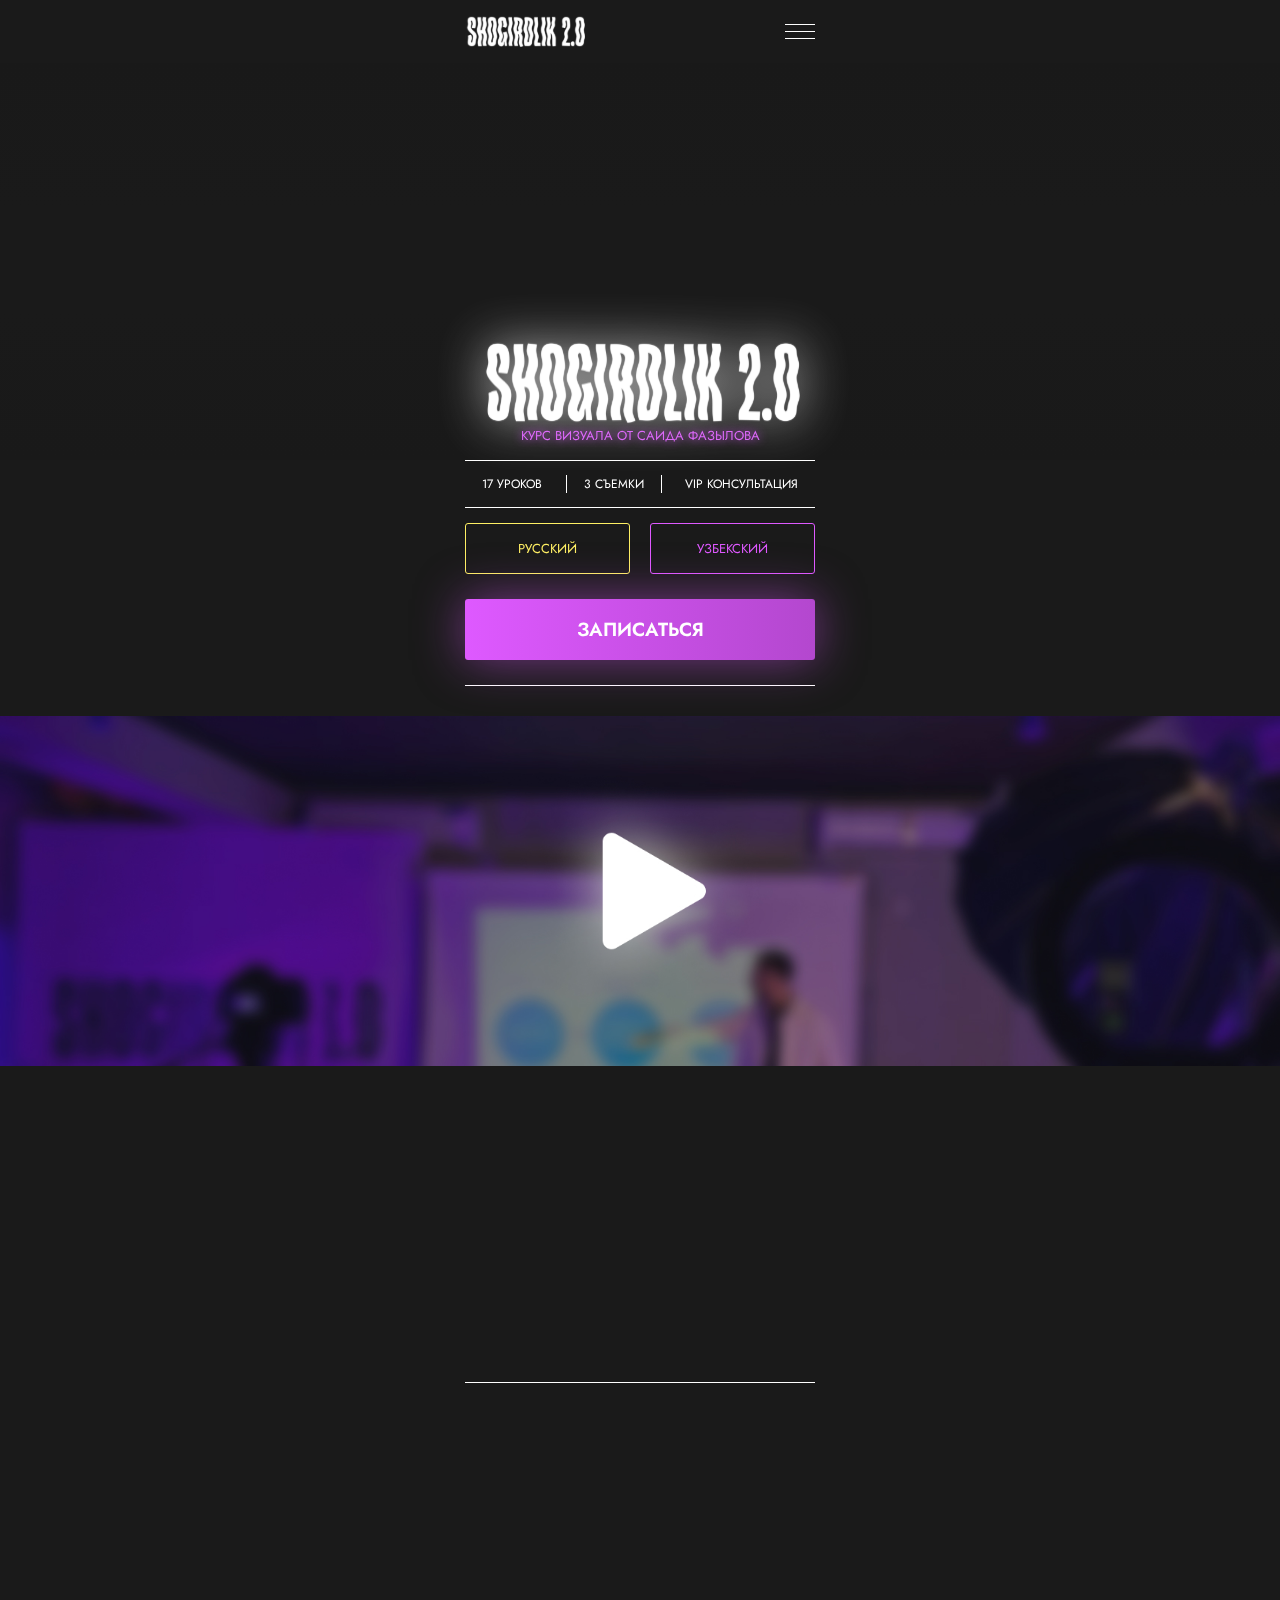
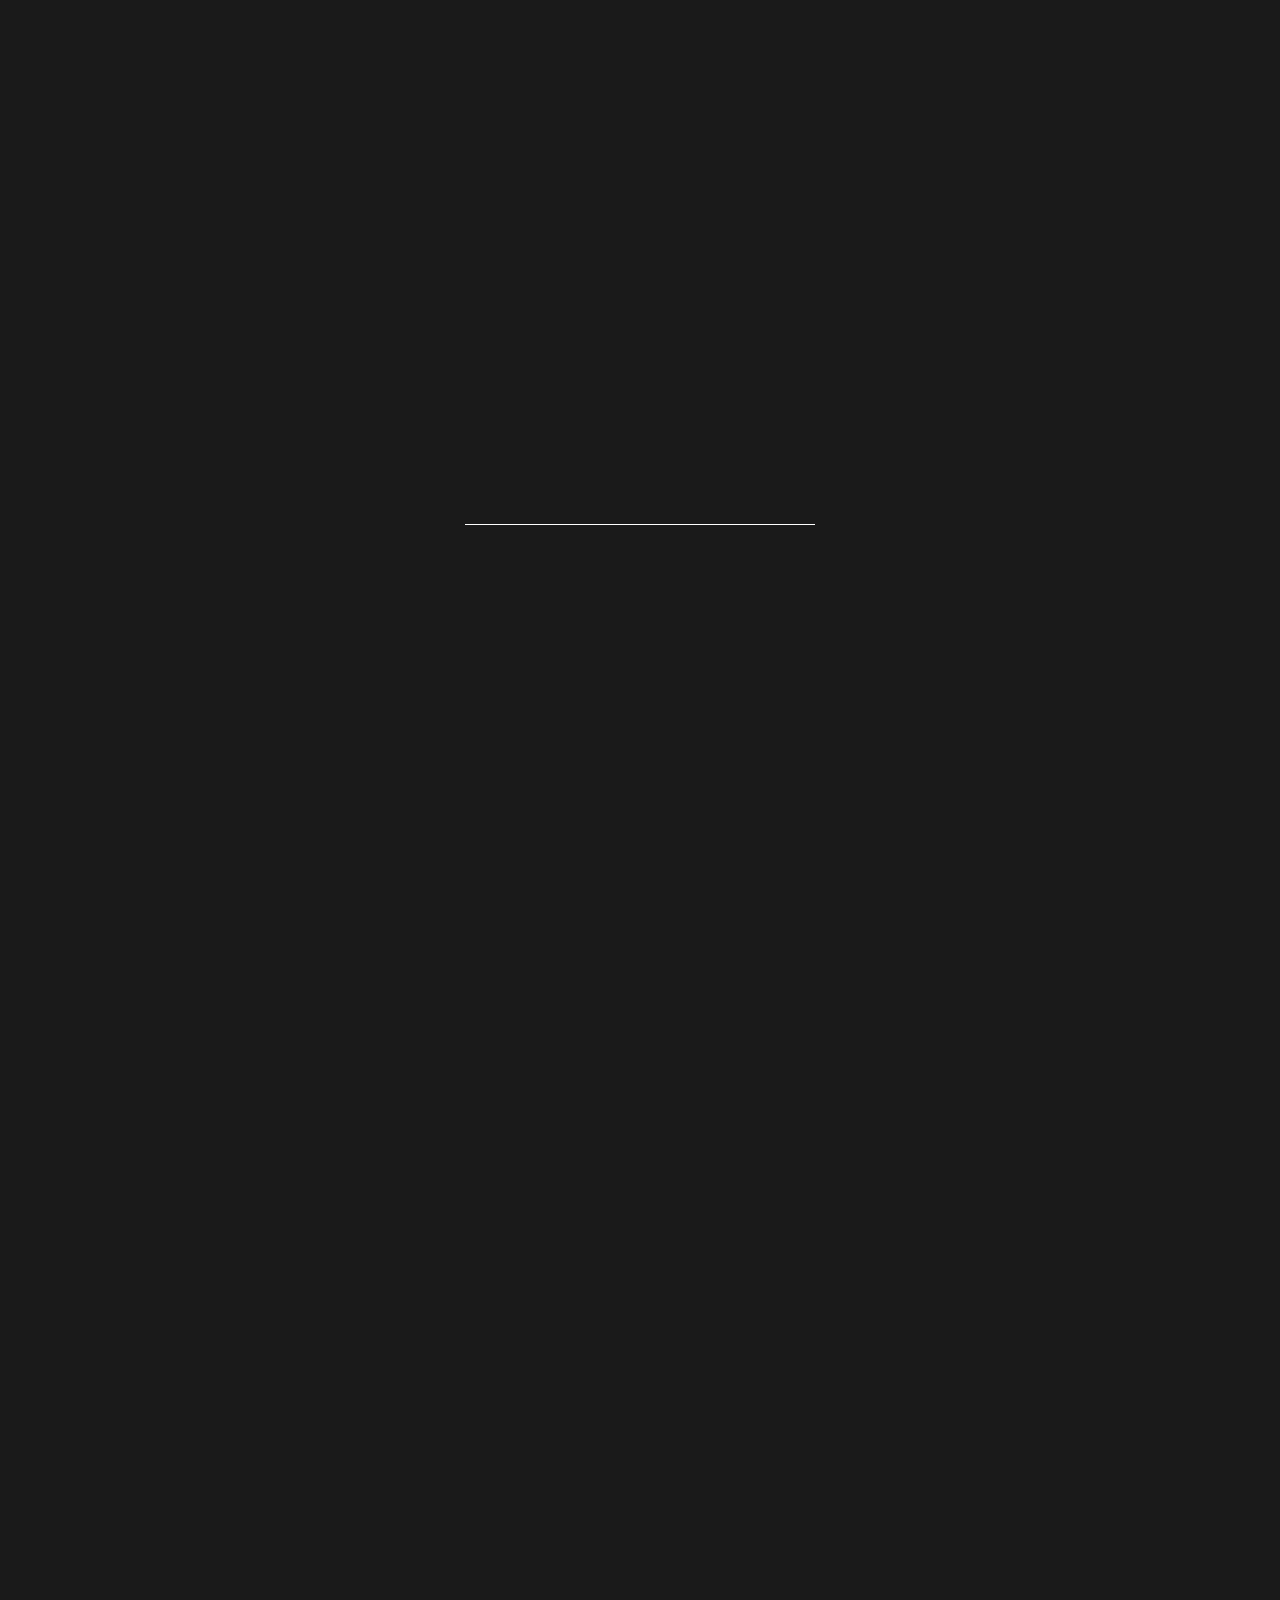
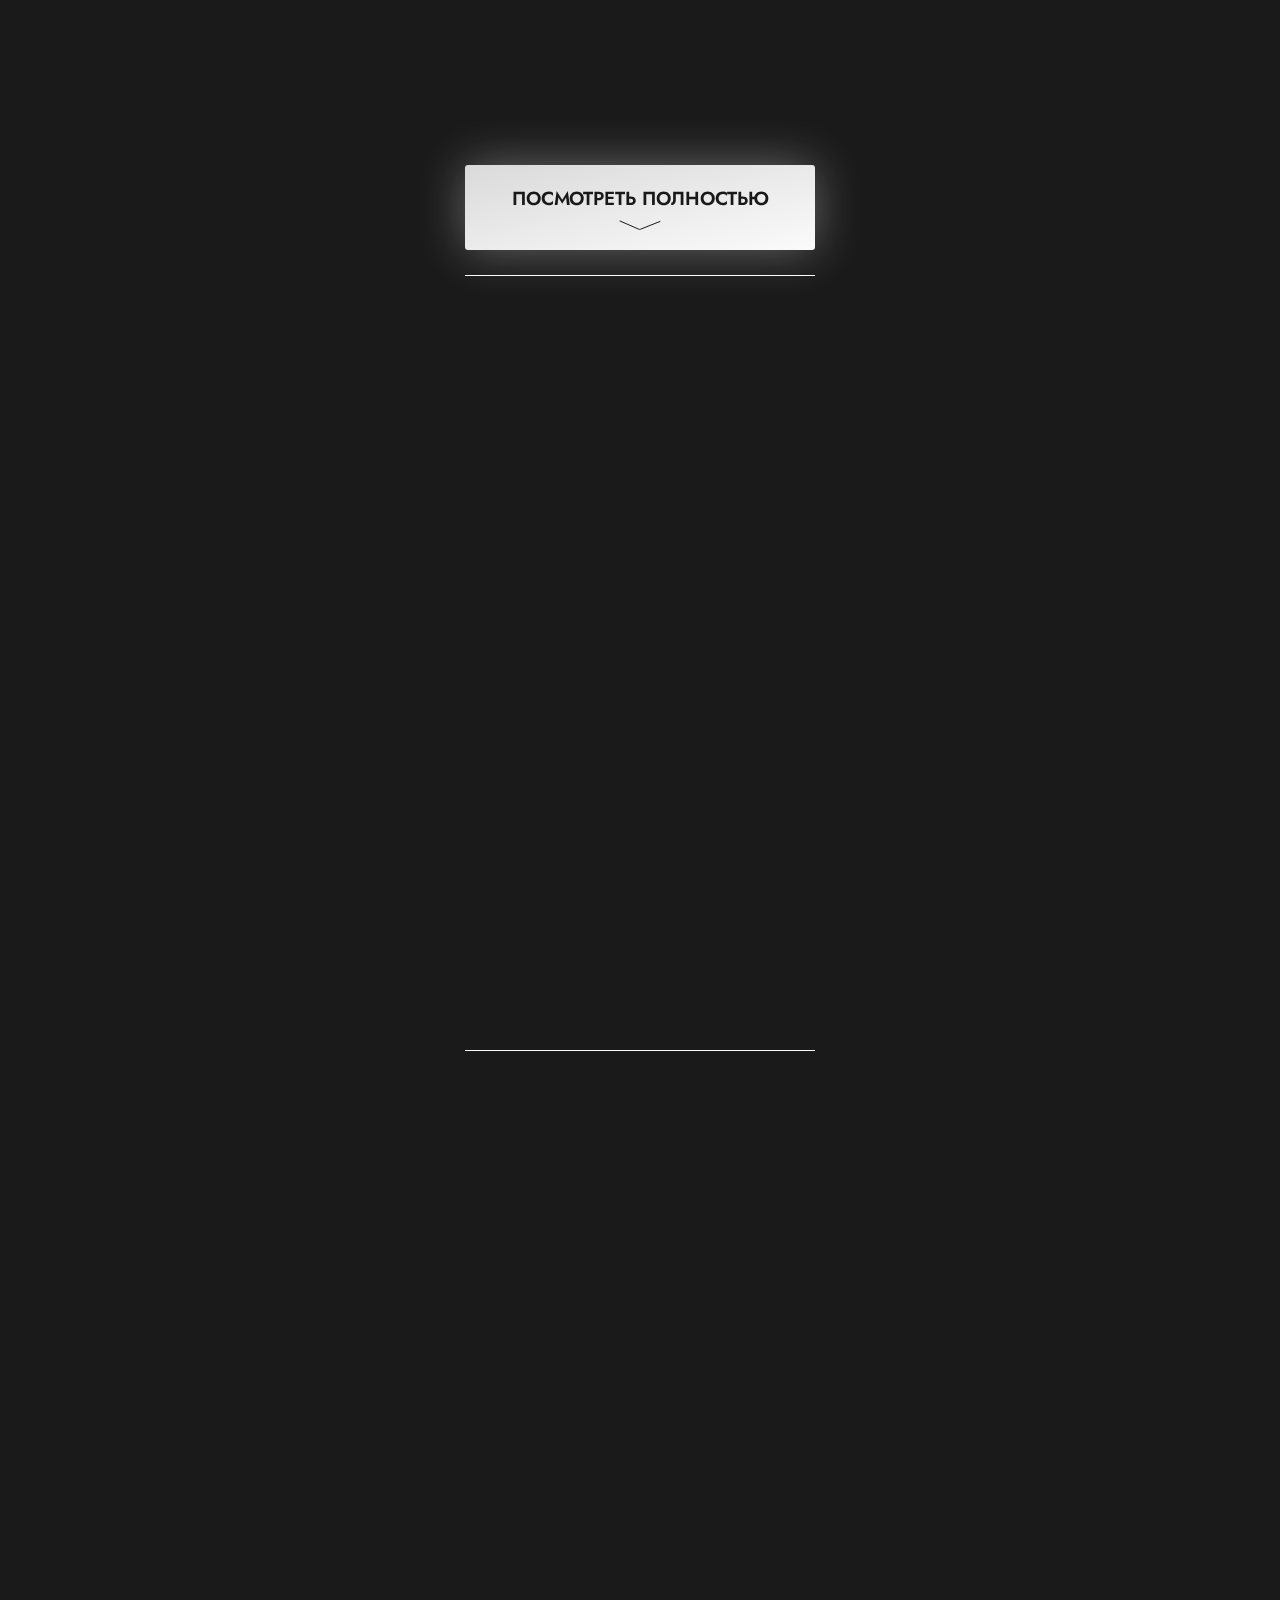
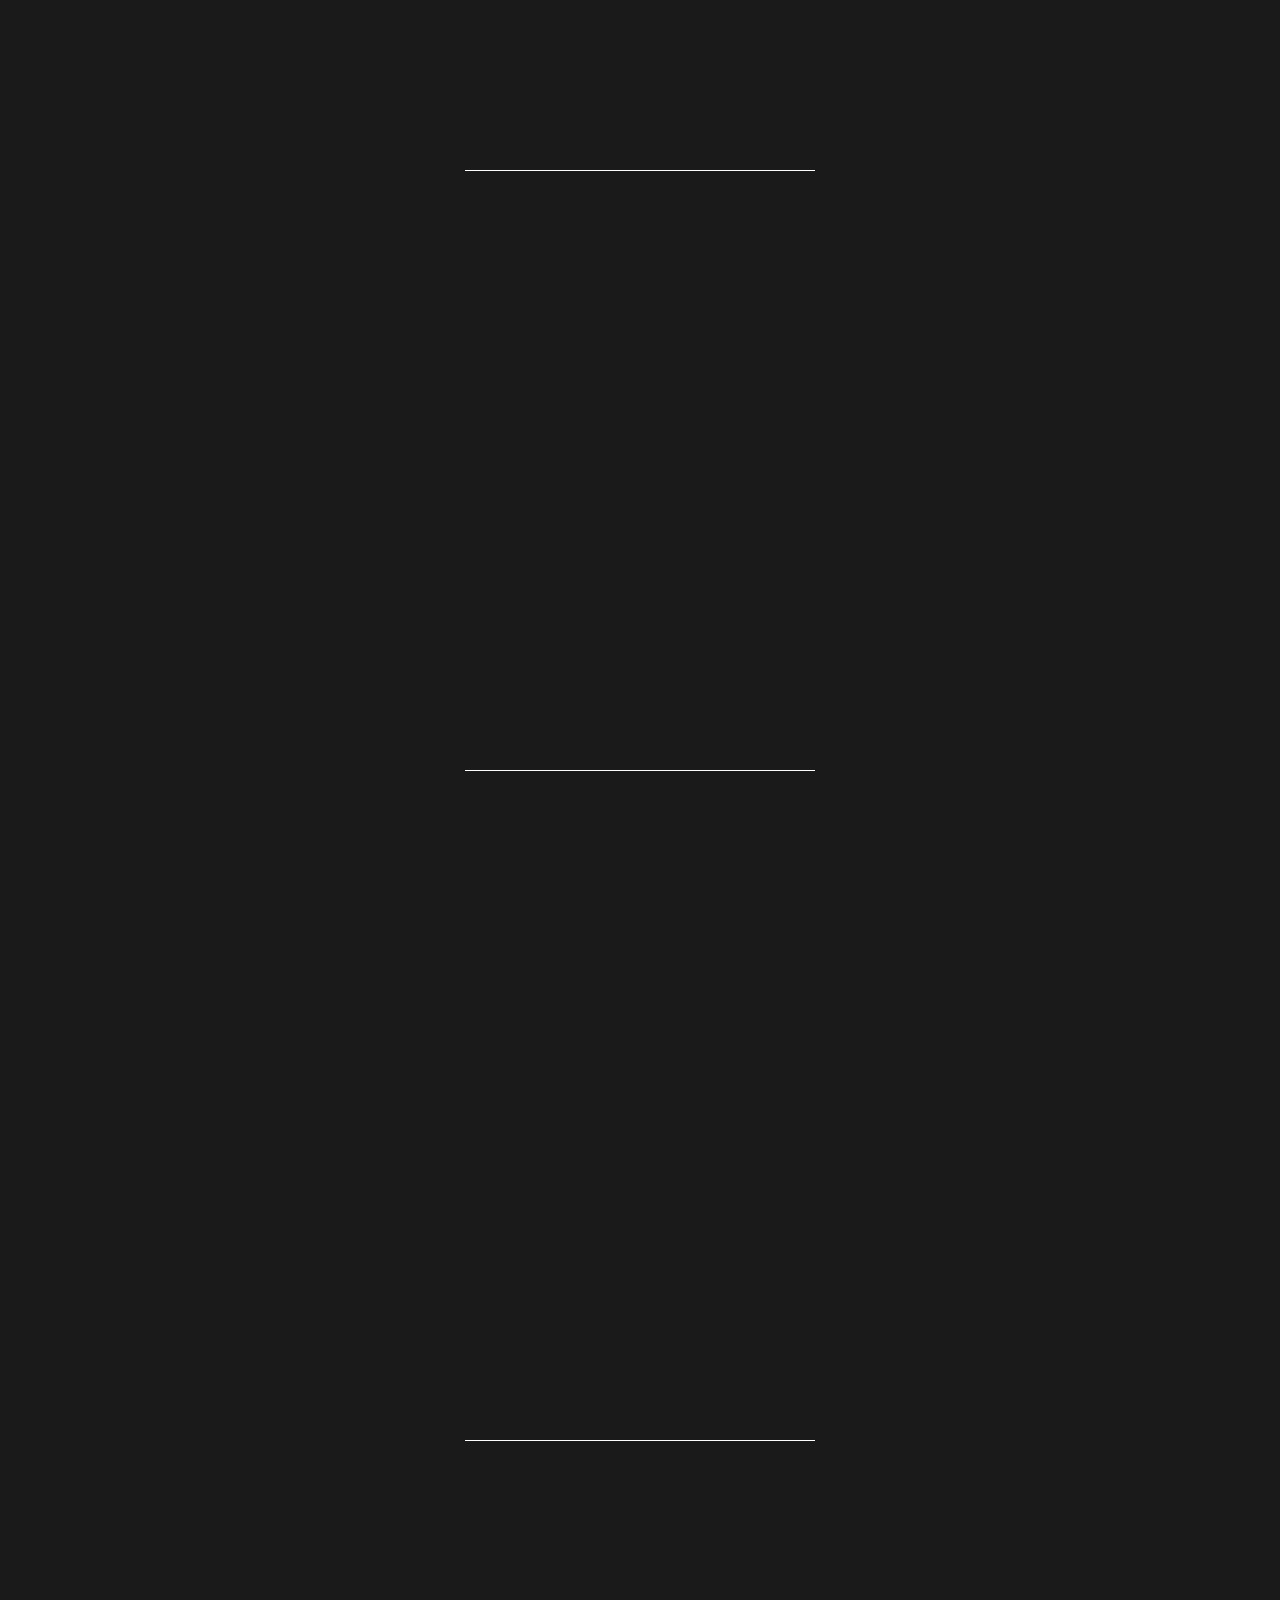
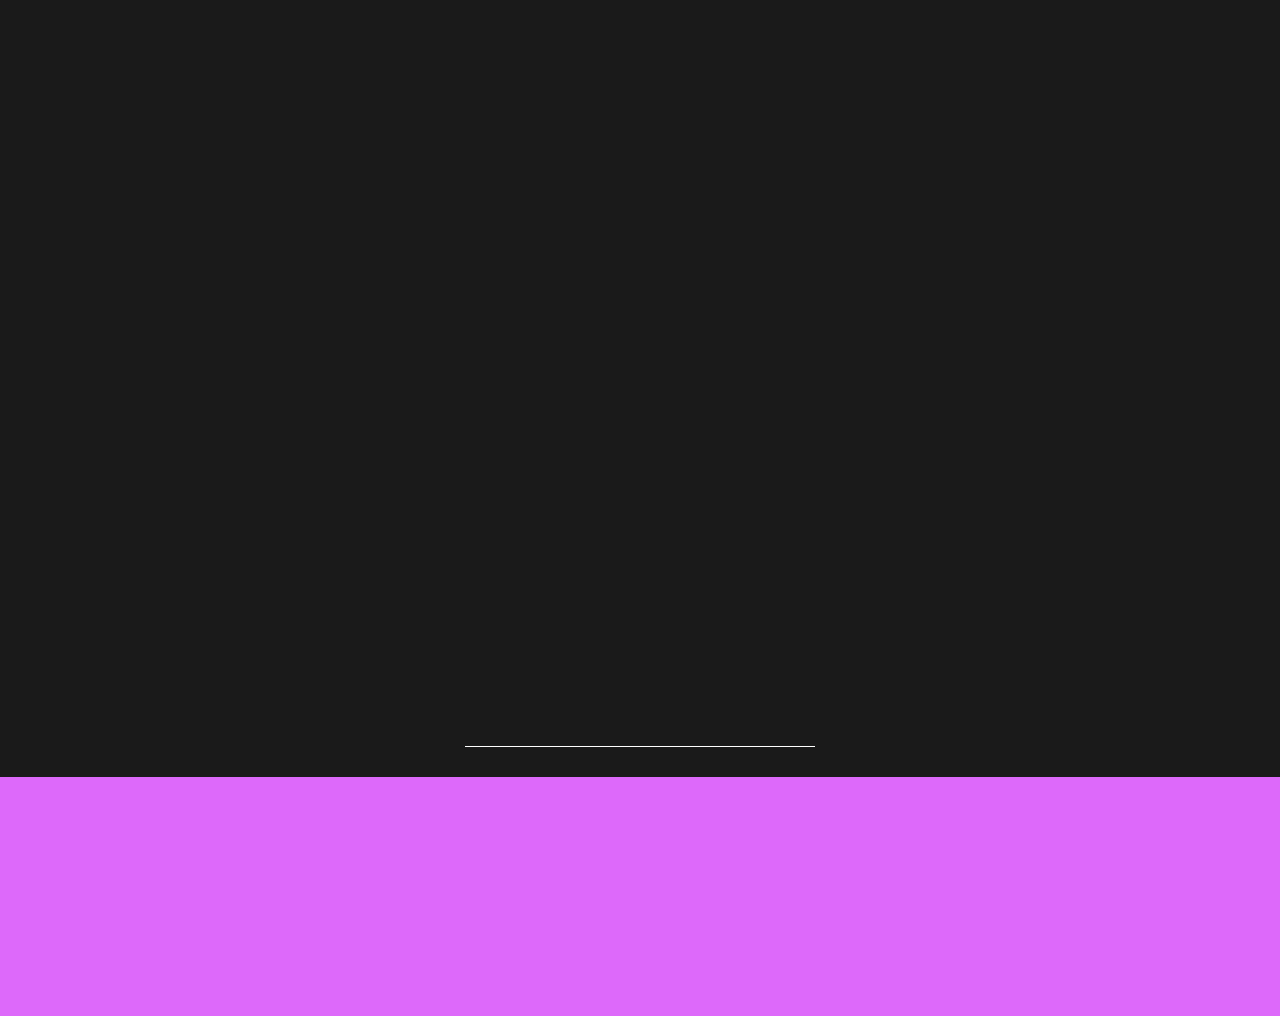
==== index.html @ 8e0c0c60 "save" ====
<!DOCTYPE html>
<html lang="ru">
<head>
    <meta charset="UTF-8">
    <meta http-equiv="X-UA-Compatible" content="IE=edge">
    <meta name="viewport" content="width=device-width, initial-scale=1.0">
    <meta property="og:title" content="SHOGIRDLIK 2.0 by SAID FAZILOV">
    <meta property="og:site_name" content="">
    <meta property="og:url" content="">
    <meta name="description"
        content="SHOGIRDLIK - курс продюсирования визуала от Саида Фазылова. С нами вы научитесь создавать контент от А до Я! На курсе Вы узнаете секреты таких сфер, как креативная дирекция, мобилография и менеджмент визуального контента.Сможете понять, как развиваться в фэшн индустрии в живом формате!">
    <link rel="canonical" href="" />
    <meta property="og:locale" content="ru_RU" />
    <meta property="og:type" content="website" />
    <meta property="article:modified_time" content="2022-01-14T16:33:21+00:00" />
    <meta property="og:description"
        content="SHOGIRDLIK - курс продюсирования визуала от Саида Фазылова. С нами вы научитесь создавать контент от А до Я! На курсе Вы узнаете секреты таких сфер, как креативная дирекция, мобилография и менеджмент визуального контента.Сможете понять, как развиваться в фэшн индустрии в живом формате!">
    <meta property="og:image" content="" />
    <meta name="keywords" content="IVCS, Casting, Design, PHOTO, SaidFazilov, Models, Shogirdlik, SHOGIRDLIK">
    <link rel="icon" type="image/x-icon" href="img/favicon.ico">
    <title>SHOGIRDLIK | Главная страница</title>
    <link rel="stylesheet" href="css/style.css">
    <link rel="stylesheet" href="css/swiper.css">
</head>
<body>
    <div class="wrapper">
        <nav class="navbar">
            <div class="container">
                <div class="navbar__nav">
                    <a href="#!" class="navbar__nav--logo">
                        <img src="img/header-logo.svg" alt="">
                    </a>
                    <div class="navbar__nav--burger">
                        <span></span>
                        <span></span>
                        <span></span>
                    </div>
                </div>
            </div>
        </nav>
        <header class="header">
            <div class="container">
                <div class="header__content">
                    <img src="img/header-logo.svg" alt="" class="header__content--logo scroll">
                    <p class="header__content--info scroll">курс визуала от саида фазылова</p>
                </div>
            </div>
        </header>
        <section class="total">
            <div class="container">
                <div class="total__content scroll">
                    <div class="total__content--item">
                        <p>17 уроков</p>
                    </div>
                    <div class="total__content--item">
                        <p>3 съемки</p>
                    </div>
                    <div class="total__content--item">
                        <p>vip консультация</p>
                    </div>
                </div>
            </div>
        </section>
        <section class="lang">
            <div class="container">
                <div class="lang__content">
                    <a href="./index.html" class="scroll lang__content--item active">РУССКИЙ</a>
                    <a href="./indexUz.html" class="scroll lang__content--item">УЗБЕКСКИЙ</a>
                </div>
            </div>
        </section>
        <section class="action">
            <div class="container">
                <div class="action__content">
                    <a target="_blank" href="https://t.me/saazschool" class="scroll action__content--item">ЗАПИСАТЬСЯ</a>
                </div>
            </div>
        </section>
        <section class="video" id="about">
            <div class="video__content--player scroll">
                <video src="img/video.MP4" class="video__content--item" width="100%"></video>
                <div class="video__content--player__preview"></div>
            </div>
            <div class="container">
                <div class="video__content">
                    <h2 class="scroll video__content--title">ПРО КУРС</h2>
                    <p class="video__content--info scroll">SHOGIRDLIK - курс продюсирования визуала от Саида Фазылова. С нами вы научитесь создавать контент от А до Я! На курсе Вы узнаете секреты таких сфер, как креативная дирекция, мобилография и менеджмент визуального контента.Сможете понять, как развиваться в фэшн индустрии в живом формате!</p>
                    <p class="video__content--info video__content--info--last">SHOGIRDLIK - курс продюсирования визуала от Саида Фазылова. С нами вы научитесь создавать контент от А до Я! На курсе Вы узнаете секреты таких сфер, как креативная дирекция, мобилография и менеджмент визуального контента.Сможете понять, как развиваться в фэшн индустрии в живом формате!</p>
                    <div class="video__content--btn scroll">
                        <img src="img/spoiler.svg" alt="">
                    </div>
                </div>
            </div>
        </section>
        <section class="coach" id="coach">
            <div class="container">
                <div class="coach__content">
                    <img src="img/coach-img.png" alt="" class="scroll coach__content--img">
                    <div class="coach__content--wrapper">
                        <p class="coach__content--subtitle scroll">КОУЧ КУРСА</p>
                        <h1 class="coach__content--title scroll">САИД ФАЗЫЛОВ</h1>
                        <p class="coach__content--info scroll">Коуч курса Саидазим Фазылов уже более 10 лет работает в сфере креатива. Снимает крупные рекламные кампании, оформляет витрины люксовых бутиков и продвигает именитых блогеров в Узбекистане. Именно он станет Вашим проводником в мир творчества!</p>
                    </div>
                </div>
            </div>
        </section>
        <section class="action">
            <div class="container">
                <div class="timer scroll">
                    <p class="timer__title">ДО ЗАКРЫТИЯ РЕГИСТРАЦИИ</p>
                    <div class="timer__items">
                      <div class="timer__item timer__days">00</div>
                      <div class="timer__item timer__hours">00</div>
                      <div class="timer__item timer__minutes">00</div>
                      <div class="timer__item timer__seconds">00</div>
                    </div>
                </div>
                <div class="action__content">
                    <a target="_blank" href="https://t.me/saazschool" class="action__content--item scroll">ЗАПИСАТЬСЯ</a>
                </div>
            </div>
        </section>
        <section class="program" id="program">
            <div class="grad scroll">
                <img src="img/program-bg.jpg" alt="" class="program__content--img">
            </div>
            <div class="container">
                <div class="program__content">
                    <h2 class="gallery__content--title scroll">ПРОГРАММА КУРСА</h2>
                    <p class="program__content--info scroll">Вы только посмотрите на эту программу! <br> Нигде в мире не будет такого количества полезной информации за цену базового пакета для старта карьеры в сфере креатива как на SHOGIRDLIK</p>
                    <span class="program__content--count scroll">17 УРОКОВ</span>
                    <div class="scroll program__content--item program__content--item--dark">
                        <img src="img/program-1.png" alt="">
                        <p>ЗНАКОМСТВО - КАК НАЙТИ СВОИ <br> СИЛЬНЫЕ И СЛАБЫЕ СТОРОНЫ</p>
                    </div>
                    <div class="program__content--item program__content--item--light scroll">
                        <img src="img/program-2.png" alt="">
                        <p>ВВЕДЕНИЕ В КРЕАТИВНУЮ <br> ДИРЕКЦИЮ И ПРОДАКШН ВИЗУАЛА</p>
                    </div>
                    <div class="program__content--item program__content--item--dark scroll">
                        <img src="img/program-3.png" alt="">
                        <p>РАЗВИВАЕМ ЛИЧНОЕ <br> НАПРАВЛЕНИЕ</p>
                    </div>
                    <div class="program__content--item program__content--item--light scroll">
                        <img src="img/program-4.png" alt="">
                        <p>МОДНАЯ ИНДУСТРИЯ И КАК <br> С НЕЙ РАБОТАТЬ</p>
                    </div>
                    <div class="program__content--item program__content--item--last program__content--item--dark scroll">
                        <img src="img/program-5.png" alt="">
                        <p>КАК ВЕСТИ СВОЙ ПРОЕКТ? <br> От идеи до воплощения</p>
                    </div>
                    <div class="program__content--spoiler">
                        <div class="program__content--item program__content--item--last program__content--item--light">
                            <img class="scale" src="img/program-6.png" alt="">
                            <p style="margin-top: 35px;">ИДЕИ И ИХ РЕАЛИЗАЦИЯ</p>
                        </div>
                        <div class="program__content--item program__content--item--last program__content--item--dark">
                            <img class="scale" src="img/program-7.png" alt="">
                            <p style="margin-top: 35px;">ПРОИЗВОДСТВО</p>
                        </div>
                        <div class="program__content--item program__content--item--last program__content--item--light">
                            <img class="scale" src="img/program-8.png" alt="">
                            <p style="margin-top: 35px;">КАК ДЕЛАТЬ ПРОДАЮЩИЕ <br> ФОТО И ВИДЕО?</p>
                        </div>
                        <div class="program__content--item program__content--item--last program__content--item--dark">
                            <img style="transform: scale(1.35) ;" src="img/program-9.png" alt="">
                            <p style="margin-top: 45px;">ОСНОВЫ ФОТО И ВИДЕО КОМПОЗИЦИИ <br> И СОВРЕМЕННЫХ ТЕХНИК СЪЁМОК</p>
                        </div>
                        <div class="program__content--item program__content--item--last program__content--item--dark">
                            <img class="scale" src="img/program-10.png" alt="">
                            <p style="margin-top: 35px;">ПРАКТИКА - СТУДИЙНАЯ СЪЁМКА <br>(Часть 1)</p>
                        </div>
                        <div class="program__content--item program__content--item--last program__content--item--dark">
                            <img class="scale" src="img/program-11.png" alt="">
                            <p style="margin-top: 25px;">РЕТУШЬ И РАБОТА С <br>ИЗОБРАЖЕНИЯМИ (Часть 1)</p>
                        </div>
                        <div class="program__content--item program__content--item--last program__content--item--dark">
                            <img style="transform: scale(1.35);" src="img/program-12.png" alt="">
                            <p style="margin-top: 35px;">ПРАКТИКА - СТУДИЙНАЯ СЪЁМКА <br>(Часть 2)</p>
                        </div>
                        <div class="program__content--item program__content--item--last program__content--item--dark">
                            <img class="scale" src="img/program-13.png" alt="">
                            <p style="margin-top: 45px;">РЕТУШЬ И РАБОТА С ИЗОБРАЖЕНИЯМИ <br>(Часть 2)    </p>
                        </div>
                        <div class="program__content--item program__content--item--last program__content--item--dark">
                            <img class="scale" src="img/program-14.png" alt="">
                            <p style="margin-top: 25px;">ПОСТ ПРОЦЕССИНГ И ДИЗАЙН</p>
                        </div>
                        <div class="program__content--item program__content--item--last program__content--item--last program__content--item--dark">
                            <img class="scale" src="img/program-15.png" alt="">
                            <p style="margin-top: 35px;">ИНТРО В МОБИЛОГРАФИЮ</p>
                        </div>
                        <div class="program__content--item program__content--item--last program__content--item--last program__content--item--dark">
                            <img style="margin-top: 15px;" src="img/program-16.png" alt="">
                            <p style="margin-top: 35px;">ПРАКТИКА - МОБИЛОГРАФИЯ</p>
                        </div>
                        <div class="program__content--item program__content--item--last program__content--item--last program__content--item--dark">
                            <img style="transform: scale(1.25);" src="img/program-17.png" alt="">
                            <p style="margin-top: 25px;">АРТ ДИРЕКЦИЯ</p>
                        </div>
                    </div>
                    <div class="video__content--btn program__content--btn">
                        <span>ПОСМОТРЕТЬ ПОЛНОСТЬЮ</span>
                        <img src="img/spoiler.svg" alt="">
                    </div>
                </div>
            </div>
        </section>
        <section class="program program-about">
            <div class="grad scroll">
                <img src="img/talk.png" alt="" class="program__content--img ">
            </div>
            <div class="container">
                <div class="program__content non-line">
                    <h2 class="gallery__content--title scroll molniya">ЖИВОЕ ОБЩЕНИЕ</h2>
                    <p class="program__content--info program__content--info--left scroll">В век цифровых технологий мы запускаем курс SHOGIRDLIK 1.0 в оффлайн формате! Мы уверены, именно живое общение пойдет на пользу нашим ученикам, ведь мы гарантируем фундаментальный подход к обучению, много практических занятий в студии, а также полное погружение в процесс обучения. Фишка оффлайн курса заключается в прямой коммуникации и обратной связи. Креативный подход вдохновит вас двигаться вперед!</p>
                </div>
            </div>
        </section>
        <section class="action">
            <div class="container">
                <div class="action__content">
                    <a href="#!" class="action__content--item scroll">ЗАДАТЬ ВОПРОС</a>
                </div>
            </div>
        </section>
        <section class="program">
            <div class="grad scroll">
                <img src="img/vip.png" alt="" class="program__content--img ">
            </div>
            <div class="container">
                <div class="program__content non-line">
                    <h2 class="gallery__content--title scroll molniya">Студийная Практика</h2>
                    <p class="program__content--info program__content--info--left scroll">Еще одной уникальной частью курса Shogirdlik 2.0 является то, что студенты, наряду с теоретическими знаниями, также получают практические навыки, находясь в живой атмосфере. Два занятия студенты проведут в студии, и во время одного из уроков они погрузятся в увлекательный и весьма прибыльный мир Мобилографии. </p>
                </div>
            </div>
        </section>
        <section class="action">
            <div class="container">
                <div class="action__content">
                    <a target="_blank" href="https://t.me/saazschool" class="action__content--item scroll">ЗАДАТЬ ВОПРОС</a>
                </div>
            </div>
        </section>
        <section class="program">
            <div class="grad scroll">
                <img src="img/practice.png" alt="" class="program__content--img ">
            </div>
            <div class="container">
                <div class="program__content non-line">
                    <h2 class="gallery__content--title scroll molniya">VIP Консультации</h2>
                    <p class="program__content--info program__content--info--left scroll">Студенты, купившие VIP Пакет, получат возможность провести две индивидуальные консультации и еще один практический урок с коучем курса.</p>
                </div>
            </div>
        </section>
        <section class="action">
            <div class="container">
                <div class="action__content">
                    <a target="_blank" href="https://t.me/saazschool" class="action__content--item scroll">ЗАДАТЬ ВОПРОС</a>
                </div>
            </div>
        </section>
        <setion class="for" id="for">
            <div class="container">
                <div class="for__content">
                    <h2 class="gallery__content--title scroll">Для кого этот курс?</h2>
                    <div class="for__content--wrapper">
                        <div class="for__content--wrapper--item for__content--wrapper--item--right scroll">
                            <img src="img/for-1.png" alt="">
                            <span>фотографы и видеографы</span>
                        </div>
                        <div class="for__content--wrapper--item for__content--wrapper--item--left scroll">
                            <span>блогеры и инфлюенсеры</span>
                            <img src="img/blog.png" alt="">
                        </div>
                        <div class="for__content--wrapper--item for__content--wrapper--item--right scroll">
                            <img src="img/own.png" alt="">
                            <span>творческие личности</span>
                        </div>
                        <div class="for__content--wrapper--item for__content--wrapper--item--left scroll">
                            <span>владельцы бизнеса</span>
                            <img src="img/bisness.png" alt="">
                        </div>
                        <div class="for__content--wrapper--item for__content--wrapper--item--right scroll">
                            <img src="img/smm.png" alt="">
                            <span>СММ специалисты</span>
                        </div>
                        <div class="for__content--wrapper--item for__content--wrapper--item--left scroll">
                            <span>контентмейкеры</span>
                            <img src="img/content.png" alt="">
                        </div>
                        <div class="for__content--wrapper--item for__content--wrapper--item--right scroll">
                            <img src="img/model.png" alt="">
                            <span>модели</span>
                        </div>
                    </div>
                </div>
            </div>
        </setion>
        <section class="gallery" id="gallery">
            <div class="container">
                <div class="gallery__content">
                    <h2 class="gallery__content--title scroll">КАК ПРОШЕЛ КУРС <br> SHOGIRDLIK</h2>
                    <div class="swiper mySwiper slider scroll">
                        <div class="swiper-wrapper slider__wrapper">
                            <div class="swiper-slide slider__wrapper--slide">
                                <img src="img/slider-1.jpg" alt="">
                            </div>
                            <div class="swiper-slide slider__wrapper--slide">
                                <img src="img/slider-2.jpg" alt="">
                            </div>
                            <div class="swiper-slide slider__wrapper--slide">
                                <img src="img/slider-3.jpg" alt="">
                            </div>
                            <div class="swiper-slide slider__wrapper--slide">
                                <img src="img/slider-4.jpg" alt="">
                            </div>
                            <div class="swiper-slide slider__wrapper--slide">
                                <img src="img/slider-5.jpg" alt="">
                            </div>
                            <div class="swiper-slide slider__wrapper--slide">
                                <img src="img/slider-6.jpg" alt="">
                            </div>
                            <div class="swiper-slide slider__wrapper--slide">
                                <img src="img/slider-7.jpg" alt="">
                            </div>
                            <div class="swiper-slide slider__wrapper--slide">
                                <img src="img/slider-8.jpg" alt="">
                            </div>
                            <div class="swiper-slide slider__wrapper--slide">
                                <img src="img/slider-9.jpg" alt="">
                            </div>
                            <div class="swiper-slide slider__wrapper--slide">
                                <img src="img/slider-10.jpg" alt="">
                            </div>
                        </div>
                        <div class="swiper-button-prev slider__btn--prev slider__btn">
                            <img src="img/arrow-prev.svg" alt="">
                        </div>
                        <div class="swiper-button-next slider__btn--next slider__btn">
                            <img src="img/arrow-next.svg" alt="">
                        </div>
                        <div class="swiper-pagination slider__pagination"></div>
                    </div>
                </div>
            </div>
        </section>
        <section class="action">
            <div class="container">
                <div class="timer scroll">
                    <p class="timer__title">ДО ЗАКРЫТИЯ РЕГИСТРАЦИИ</p>
                    <div class="timer__items">
                      <div class="timer__item timer__day">00</div>
                      <div class="timer__item timer__hour">00</div>
                      <div class="timer__item timer__minute">00</div>
                      <div class="timer__item timer__second">00</div>
                    </div>
                </div>
                <div class="action__content">
                    <a target="_blank" href="https://t.me/saazschool" class="action__content--item scroll">ЗАПИСАТЬСЯ</a>
                </div>
            </div>
        </section>
        <footer class="footer" id="footer">
            <div class="container">
                <div class="footer__content scroll">
                    <img src="img/footer-logo.svg" alt="" class="footer__content--logo">
                    <p class="footer__content--info">Узнайте подробнее о курсе в наших соцсетях</p>
                    <div class="footer__content--social">
                        <a target="_blank" href="https://youtube.com/c/SaidFazilov" class="footer__content--social--item">
                            <img src="img/footer-icon-1.svg" alt="">
                        </a>
                        <a target="_blank" href="https://t.me/+XrbakLZ4DmcwMDNi" class="footer__content--social--item">
                            <img src="img/telegram.png" alt="">
                        </a>
                        <a target="_blank" href="https://instagram.com/shogirdlik?igshid=YmMyMTA2M2Y=" class="footer__content--social--item">
                            <img src="img/instagram.png" alt="">
                        </a>
                    </div>
                    <a target="_blank" href="https://www.instagram.com/ivcs_web/" class="footer__content--watermark">IVCS x SHOGIRDLIK</a>
                </div>
            </div>
        </footer>
    </div>
    <div class="modal">
        <a href="#about" class="modal__link">Про курс</a>
        <a href="#coach" class="modal__link">Коуч курса</a>
        <a href="#program" class="modal__link">Программа курса</a>
        <a href="#for" class="modal__link">Для кого этот курс</a>
        <a href="#gallery" class="modal__link">Как прошел курс</a>
        <a href="#footer" class="modal__link">Контакты</a>
    </div>
    <script src="js/scroll.js"></script>
    <script src="js/swiper.js"></script>
    <script src="js/app.js"></script>
</body>
</html>
---- css/style.css ----
.header::after,.video__content--btn.active img{-webkit-transform:rotate(180deg);-ms-transform:rotate(180deg)}.header::after,.header::before{content:'';position:absolute;height:150px;left:0}.header__content,.navbar__nav--burger,.video__content{-webkit-box-orient:vertical;-webkit-box-direction:normal}.navbar,.wrapper{background:#1a1a1a;width:100%}.modal,.wrapper{min-height:100vh}@font-face{font-family:Jost;src:url('../fonts/Jost-Light.ttf');font-weight:300}@font-face{font-family:Jost;src:url('../fonts/Jost-Regular.ttf');font-weight:400}@font-face{font-family:Zen;src:url('../fonts/ZenKakuGothicNew-Regular.ttf');font-weight:400}@font-face{font-family:Jost;src:url('../fonts/Jost-Medium.ttf');font-weight:500}@font-face{font-family:Jost;src:url('../fonts/Jost-SemiBold.ttf');font-weight:600}@font-face{font-family:Jost;src:url('../fonts/Jost-Bold.ttf');font-weight:700}@font-face{font-family:Jost;src:url('../fonts/Jost-Black.ttf');font-weight:900}*{margin:0;padding:0;-webkit-box-sizing:border-box;box-sizing:border-box;text-decoration:none;list-style:none;font-family:Jost;font-weight:400}html{scroll-behavior:smooth}.container{width:100%;max-width:380px;margin:0 auto;padding:0 15px}.navbar{padding:15px 0;position:fixed;left:0;top:0;z-index:100}.lang__content,.navbar__nav{width:100%;display:-webkit-box;display:-ms-flexbox;display:flex;-webkit-box-pack:justify;-ms-flex-pack:justify;justify-content:space-between;-webkit-box-align:center;-ms-flex-align:center;align-items:center}.navbar__nav--burger,.navbar__nav--logo{display:-webkit-box;display:-ms-flexbox}.navbar__nav--logo{display:flex;width:120px}.navbar__nav--logo img{width:100%;height:100%;-o-object-fit:contain;object-fit:contain}.navbar__nav--burger{width:30px;height:15.5px;display:flex;-ms-flex-direction:column;flex-direction:column;-webkit-box-pack:justify;-ms-flex-pack:justify;justify-content:space-between;cursor:pointer}.header::after,.header__content,.navbar__nav--burger span,.total__content{display:-webkit-box;display:-ms-flexbox}.header__content,.navbar__nav--burger span,.total__content,.video__content,.video__content--player{display:-webkit-box;display:-ms-flexbox;width:100%}.navbar__nav--burger.active span:last-of-type{width:10px;margin-left:10px;margin-right:10px}.navbar__nav--burger.active span:nth-of-type(2){width:20px;margin-left:5px;margin-right:5px}.navbar__nav--burger span{background:#fff;height:1px;display:flex;-webkit-transition:.2s;-o-transition:.2s;transition:.2s}.header{width:100%;margin-top:60px;background:url('../img/header-img.jpg') center center/cover no-repeat;position:relative}.header::after{top:0;width:100%;background:-webkit-gradient(linear,left top,left bottom,from(rgba(25,25,25,0)),to(#191919));background:-o-linear-gradient(top,rgba(25,25,25,0) 0,#191919 100%);background:linear-gradient(180deg,rgba(25,25,25,0) 0,#191919 100%);display:flex;transform:rotate(180deg)}.grad::after,.header::before{background:-webkit-gradient(linear,left top,left bottom,from(rgba(25,25,25,0)),to(#191919));background:-o-linear-gradient(top,rgba(25,25,25,0) 0,#191919 100%)}.header::before{bottom:0;width:100%;background:linear-gradient(180deg,rgba(25,25,25,0) 0,#191919 100%)}.header__content{height:400px;display:flex;-ms-flex-direction:column;flex-direction:column;-webkit-box-align:center;-ms-flex-align:center;align-items:center;-webkit-box-pack:end;-ms-flex-pack:end;justify-content:flex-end;position:relative;padding-bottom:15px}.header__content--logo{width:100%;max-width:320px;-o-object-fit:contain;object-fit:contain;-webkit-filter:drop-shadow(0px 0px 25px rgba(255,255,255,0.75));filter:drop-shadow(0px 0px 25px rgba(255, 255, 255, .75))}.header__content--info{text-align:center;color:#dd69fa;font-size:13px;text-transform:uppercase;text-shadow:0 0 10px #d555f5}.coach,.lang,.total{width:100%;margin-top:15px}.total{margin-top:unset}.total__content{display:flex;-webkit-box-pack:justify;-ms-flex-pack:justify;justify-content:space-between;border-top:1px solid #fff;border-bottom:1px solid #fff}.footer__content--social,.lang__content--item,.slider__btn,.total__content--item{display:-webkit-box;display:-ms-flexbox;-webkit-box-pack:center}.total__content--item{margin:14px 0;padding:0 17px;display:-webkit-box;display:-ms-flexbox;display:flex;-ms-flex-pack:center;-webkit-box-pack:center;justify-content:center;-webkit-box-align:center;-ms-flex-align:center;align-items:center}.total__content--item:nth-child(2){border-left:1px solid #fff;border-right:1px solid #fff}.total__content--item p{font-size:12px;text-transform:uppercase;color:#fff}.lang__content--item{width:100%;max-width:165px;display:-webkit-box;display:-ms-flexbox;display:flex;-ms-flex-pack:center;-webkit-box-pack:center;justify-content:center;-webkit-box-align:center;-ms-flex-align:center;align-items:center;border-radius:3px;border:1px solid #de59ff;padding:15px;color:#de59ff;font-size:13px;text-transform:uppercase}.action__content,.action__content--item{display:-webkit-box;display:-ms-flexbox;width:100%}.action__content,.program__content,.video__content{border-bottom:1px solid #fff}.lang__content--item.active{border:1px solid #feef63;color:#feef63}.action{width:100%;margin-top:25px;margin-bottom:30px}.action__content{display:flex;padding-bottom:25px}.action__content--item{display:flex;-webkit-box-pack:center;-ms-flex-pack:center;justify-content:center;-webkit-box-align:center;-ms-flex-align:center;align-items:center;text-align:center;font-weight:600;font-size:19px;color:#fff;padding:17px 0;border-radius:3px;background:-o-linear-gradient(359.33deg,#de59ff .58%,#b347ce 101.27%);background:linear-gradient(90.67deg,#de59ff .58%,#b347ce 101.27%);-webkit-box-shadow:0 0 48px rgba(213,85,245,.5);box-shadow:0 0 48px rgba(213,85,245,.5);-webkit-transition:.3s;-o-transition:.3s;transition:.3s}.video__content,.video__content--player{display:-webkit-box;display:-ms-flexbox}.coach__content,.footer__content,.video__content{-ms-flex-direction:column;-webkit-box-orient:vertical;-webkit-box-direction:normal}.action__content--item:hover{background:#feef63;-webkit-box-shadow:0 0 48px #feef63;box-shadow:0 0 48px #feef63;color:#000}.for,.gallery,.program,.video{width:100%}.video__content{display:flex;flex-direction:column;-webkit-box-align:center;-ms-flex-align:center;align-items:center;padding-bottom:25px}.video__content--player{display:flex;position:relative}.coach__content,.footer__content,.video__content--btn,.video__content--btn img{display:-webkit-box;display:-ms-flexbox}.video__content--item{height:350px}.video__content--player__preview{position:absolute;left:0;top:0;width:100%;height:350px;z-index:5;background:url('../img/video-preview.jpg') center center/cover no-repeat;cursor:pointer}@media (max-width:640px){.video__content--item,.video__content--player__preview{height:250px}}.video__content--title{font-weight:600;font-size:30px;color:#dd69fa;margin-top:25px;margin-bottom:5px;text-align:center}.video__content--info{font-size:15px;color:#fff;line-height:23px;font-weight:300}.video__content--info--last{height:0;overflow:hidden;margin-top:15px;-webkit-transition:.2s;-o-transition:.2s;transition:.2s}.video__content--info--last.active{height:138px}.grad::after,.grad::before{height:80px;z-index:10;left:0;width:100%;content:'';position:absolute}.video__content--btn{width:100%;display:flex;-webkit-box-pack:center;-ms-flex-pack:center;justify-content:center;-webkit-box-align:center;-ms-flex-align:center;align-items:center;background:-o-linear-gradient(102.12deg,#fff -13.8%,#d7d7d7 109.17%);background:linear-gradient(347.88deg,#fff -13.8%,#d7d7d7 109.17%);-webkit-box-shadow:0 0 48px rgba(219,219,219,.4);box-shadow:0 0 48px rgba(219,219,219,.4);border-radius:3px;cursor:pointer;padding:20px;margin-top:15px}.video__content--btn img{display:flex}.video__content--btn.active img{transform:rotate(180deg)}.coach__content,.footer__content{width:100%;display:flex;flex-direction:column;-webkit-box-align:center;-ms-flex-align:center;align-items:center}.coach__content--wrapper,.program__content{display:-webkit-box;display:-ms-flexbox;-webkit-box-orient:vertical;-webkit-box-direction:normal;width:100%}.coach__content--img{width:100%;-o-object-fit:contain;object-fit:contain}.coach__content--wrapper{display:-webkit-box;display:-ms-flexbox;display:flex;-ms-flex-direction:column;-webkit-box-orient:vertical;-webkit-box-direction:normal;flex-direction:column;margin-top:-100px}.grad,.program__content{display:-webkit-box;display:-ms-flexbox;-webkit-box-orient:vertical;-webkit-box-direction:normal;position:relative}.coach__content--subtitle{font-weight:600;font-size:25px;color:#fff;text-align:center}.coach__content--title{font-weight:600;font-size:30px;color:#dd69fa;text-align:center;line-height:30px}.coach__content--info{font-family:Zen;color:#fff;line-height:25px;font-size:15px;margin-top:10px}.program-about{padding-top:25px}.program-about .program__content{border:unset;padding-bottom:unset}.program__content{display:flex;-ms-flex-direction:column;flex-direction:column;-webkit-box-align:center;-ms-flex-align:center;align-items:center;padding-bottom:25px;z-index:15}.non-line{border:unset!important;padding-bottom:unset}.program__content--img{width:100%;height:300px;-o-object-fit:cover;object-fit:cover;margin-bottom:-20px;margin-top:2px}.grad{width:100%;display:flex;-ms-flex-direction:column;flex-direction:column}.grad::after,.program__content--count,.program__content--item{display:-webkit-box;display:-ms-flexbox}.grad::after{top:0;background:linear-gradient(180deg,rgba(25,25,25,0) 0,#191919 100%);display:flex;-webkit-transform:rotate(180deg);-ms-transform:rotate(180deg);transform:rotate(180deg)}.grad::before{bottom:0;background:-webkit-gradient(linear,left top,left bottom,from(rgba(25,25,25,0)),to(#191919));background:-o-linear-gradient(top,rgba(25,25,25,0) 0,#191919 100%);background:linear-gradient(180deg,rgba(25,25,25,0) 0,#191919 100%);margin-bottom:-25px}.program__content--info{font-size:15px;color:#fff;text-align:center}.program__content--info--left{text-align:unset;font-family:Zen;line-height:30px}.program__content--count{display:flex;-webkit-box-pack:center;-ms-flex-pack:center;justify-content:center;-webkit-box-align:center;-ms-flex-align:center;align-items:center;padding:5px 55px;border-top:1px solid #fff;border-bottom:1px solid #fff;text-transform:uppercase;font-size:15px;color:#dd69fa;margin:25px 0}.program__content--item{width:100%;display:flex;-webkit-box-pack:center;-ms-flex-pack:center;justify-content:center;-webkit-box-align:center;-ms-flex-align:center;align-items:center;padding-top:50px;padding-bottom:10px;height:120px;margin-bottom:15px;position:relative}.for__content,.for__content--wrapper,.molniya::before,.program__content--item img,.program__content--spoiler{display:-webkit-box;display:-ms-flexbox}.program__content--btn,.program__content--spoiler{-ms-flex-direction:column;-webkit-box-orient:vertical;-webkit-box-direction:normal;-ms-flex-direction:column;-webkit-box-orient:vertical;-webkit-box-direction:normal}.program__content--item img{position:absolute;left:0;top:0;width:100%;height:120px;-o-object-fit:contain;object-fit:contain;display:flex;-webkit-transform:scale(1.06);-ms-transform:scale(1.06);transform:scale(1.06)}.scale{-webkit-transform:scale(1.3)!important;-ms-transform:scale(1.3)!important;transform:scale(1.3)!important}.program__content--btn{margin-top:25px;flex-direction:column;row-gap:8px}.program__content--spoiler{overflow:hidden;-webkit-transition:.5s;-o-transition:.5s;transition:.5s;height:0;width:100%;display:flex;flex-direction:column;padding-top:15px;row-gap:15px}.program__content--spoiler.active{height:1650px}.program__content--btn span{color:#191919;font-weight:600;font-size:19px}.program__content--item--last{margin-bottom:unset}.program__content--item--last img{width:320px;left:15px}.program__content--item p{font-weight:500;font-size:15px;text-align:center}.program__content--item--dark p{color:#dd69fa}.program__content--item--light p{color:#feef63}.molniya{position:relative}.molniya::before{content:'';position:absolute;right:-15px;bottom:-5px;width:150px;height:10px;background:url('../img/molniya.svg') center center/contain no-repeat;display:flex}.for__content,.for__content--wrapper{width:100%;display:flex;-webkit-box-orient:vertical;-webkit-box-direction:normal;-ms-flex-direction:column;flex-direction:column}.for__content--wrapper--item,.for__content--wrapper--item span,.slider__wrapper--slide{display:-webkit-box;display:-ms-flexbox;width:100%}.for__content--wrapper--item{display:-webkit-box;display:-ms-flexbox;display:flex;-webkit-box-pack:justify;-ms-flex-pack:justify;justify-content:space-between;margin-bottom:25px;-webkit-box-align:center;-ms-flex-align:center;align-items:center}.for__content--wrapper--item span{display:-webkit-box;display:-ms-flexbox;display:flex;-webkit-box-pack:center;-ms-flex-pack:center;justify-content:center;-webkit-box-align:center;-ms-flex-align:center;align-items:center;text-align:center;padding:14px 17px;border-radius:3px;text-transform:uppercase;background:0 0;max-width:260px}.for__content--wrapper--item--right span{-webkit-box-shadow:0 0 20px rgba(213,85,245,.3);box-shadow:0 0 20px rgba(213,85,245,.3);border:1px solid #de59ff;color:#dd69fa}.for__content--wrapper--item--left span{-webkit-box-shadow:0 0 20px rgba(254,239,99,.3);box-shadow:0 0 20px rgba(254,239,99,.3);border:1px solid #feef63;color:#feef63}.gallery__content{width:100%;-webkit-box-orient:vertical;-webkit-box-direction:normal;-ms-flex-direction:column;flex-direction:column;-webkit-box-align:center;-ms-flex-align:center;align-items:center;padding-top:25px;border-top:1px solid #fff}.gallery__content--title{margin-bottom:20px;font-weight:600;color:#dd69fa;font-size:25px;text-align:center;text-transform:uppercase}.slider{width:100%;height:510px}.slider__wrapper{width:100%;height:100%}.slider__wrapper--slide{height:430px!important;display:-webkit-box;display:-ms-flexbox;display:flex}.footer__content--social,.slider__btn{display:-webkit-box;display:-ms-flexbox}.slider__wrapper--slide img{width:100%;height:100%;-o-object-fit:cover;object-fit:cover}.slider__btn{display:flex;top:unset!important;left:unset!important;right:unset!important;margin-top:unset!important;bottom:0;z-index:100!important;border:1px solid #dd69fa;border-radius:3px;-ms-flex-pack:center;-webkit-box-pack:center;justify-content:center;-webkit-box-align:center;-ms-flex-align:center;align-items:center;height:50px!important;width:165px!important}.swiper-pagination-bullet{width:5px!important;height:5px!important;opacity:.3}.swiper-pagination-bullet--active{background:#de59ff!important;opacity:1!important}.slider__btn::after{display:none!important}.slider__btn--prev{left:0!important}.slider__btn--next{right:0!important}.slider__pagination{bottom:55px!important}.footer{width:100%;background:#dd69fa;padding:30px 0}.footer__content--logo{margin-bottom:15px}.footer__content--info{font-size:10px;font-weight:500;margin-bottom:15px;text-transform:uppercase}.footer__content--social{width:100%;display:flex;-ms-flex-pack:center;-webkit-box-pack:center;justify-content:center;-webkit-box-align:center;-ms-flex-align:center;align-items:center;-webkit-column-gap:50px;-moz-column-gap:50px;column-gap:50px;margin-bottom:25px}.modal,.timer{display:-webkit-box;display:-ms-flexbox;-webkit-box-orient:vertical;-webkit-box-direction:normal;-webkit-box-pack:center}.footer__content--watermark{font-size:12px;color:#000}.modal{position:fixed;left:0;top:-100%;background:rgba(0,0,0,.651);width:100%;display:flex;-ms-flex-pack:center;-webkit-box-pack:center;justify-content:center;-webkit-box-align:center;-ms-flex-align:center;align-items:center;-ms-flex-direction:column;flex-direction:column;row-gap:25px;z-index:999!important;-webkit-transition:.2s;-o-transition:.2s;transition:.2s;-webkit-backdrop-filter:blur(10px);backdrop-filter:blur(10px)}.modal.active{top:0}body.active{overflow-y:hidden}.modal__link{font-size:24px;text-transform:uppercase;color:#fff}.timer{display:flex;-ms-flex-pack:center;-webkit-box-pack:center;justify-content:center;-webkit-box-align:center;-ms-flex-align:center;align-items:center;-ms-flex-direction:column;flex-direction:column}.timer::before{content:'';display:block;width:100%;height:1px;margin-bottom:25px;background:rgba(255,255,255,.521)}.timer__title{font-size:19px;line-height:27px;font-weight:600;color:#fff}.timer__items{display:-webkit-box;display:-ms-flexbox;display:flex;-webkit-box-pack:center;-ms-flex-pack:center;justify-content:center;-webkit-box-align:center;-ms-flex-align:center;align-items:center;font-size:41px;font-family:jb;color:#feef63;text-shadow:0 0 5px #feef63;position:relative;padding:10px 0;margin:15px 0 20px;width:100%}.timer__items::after,.timer__items::before{content:'';display:block;position:absolute;width:350px;height:1px;background:#fff;background:-o-linear-gradient(left,rgba(255,255,255,.08757006220456931) 0,#fff 50%,rgba(255,255,255,.18280815744266454) 100%);background:-webkit-gradient(linear,left top,right top,color-stop(0,rgba(255,255,255,.08757006220456931)),color-stop(50%,#fff),to(rgba(255,255,255,.18280815744266454)));background:linear-gradient(90deg,rgba(255,255,255,.08757006220456931) 0,#fff 50%,rgba(255,255,255,.18280815744266454) 100%)}.timer__items::after{top:0;left:0}.timer__items::before{bottom:0;left:0}.timer__item{position:relative;min-width:60px;margin-left:10px;margin-right:10px;text-align:center;font-weight:600}.timer__item::before{content:attr(data-title);display:block;position:absolute;left:50%;bottom:0;-webkit-transform:translateX(-50%);-ms-transform:translateX(-50%);transform:translateX(-50%);font-size:14px}.timer__item:not(:last-child)::after{content:':';position:absolute;right:-15px}
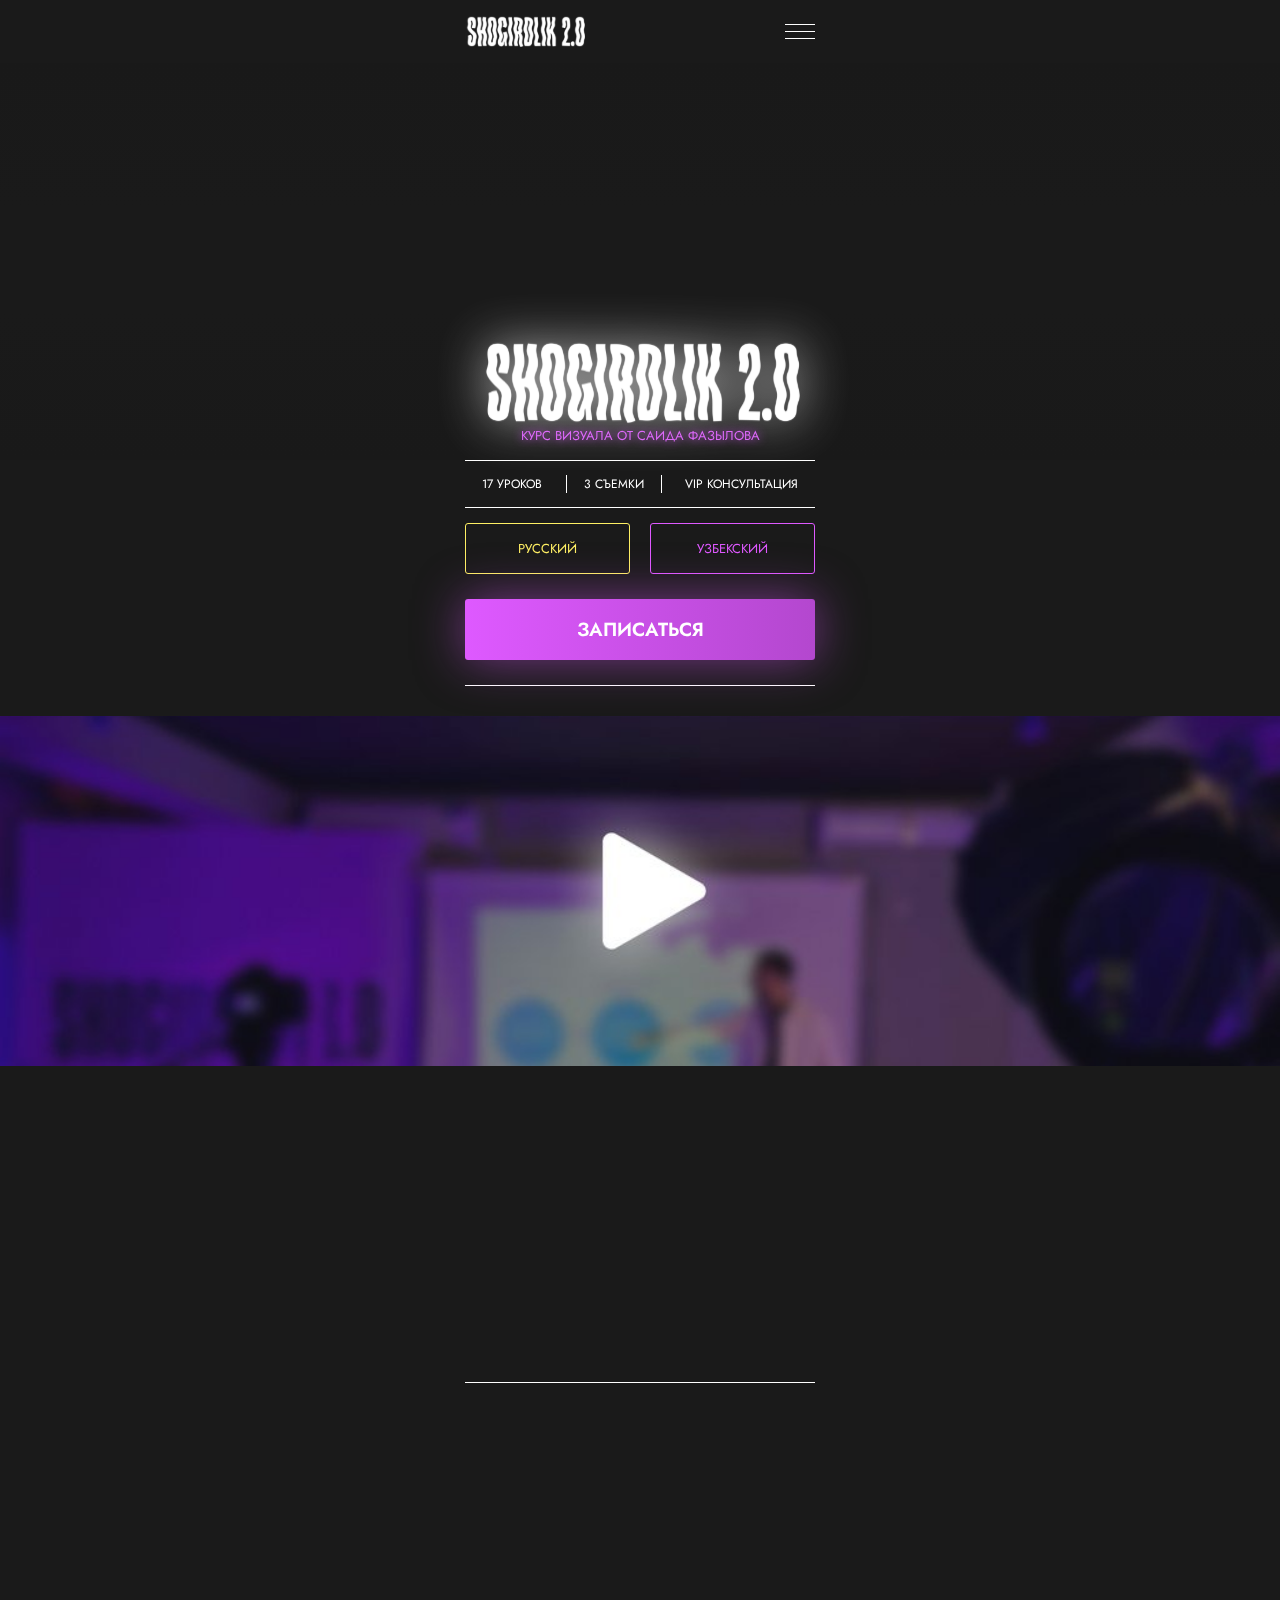
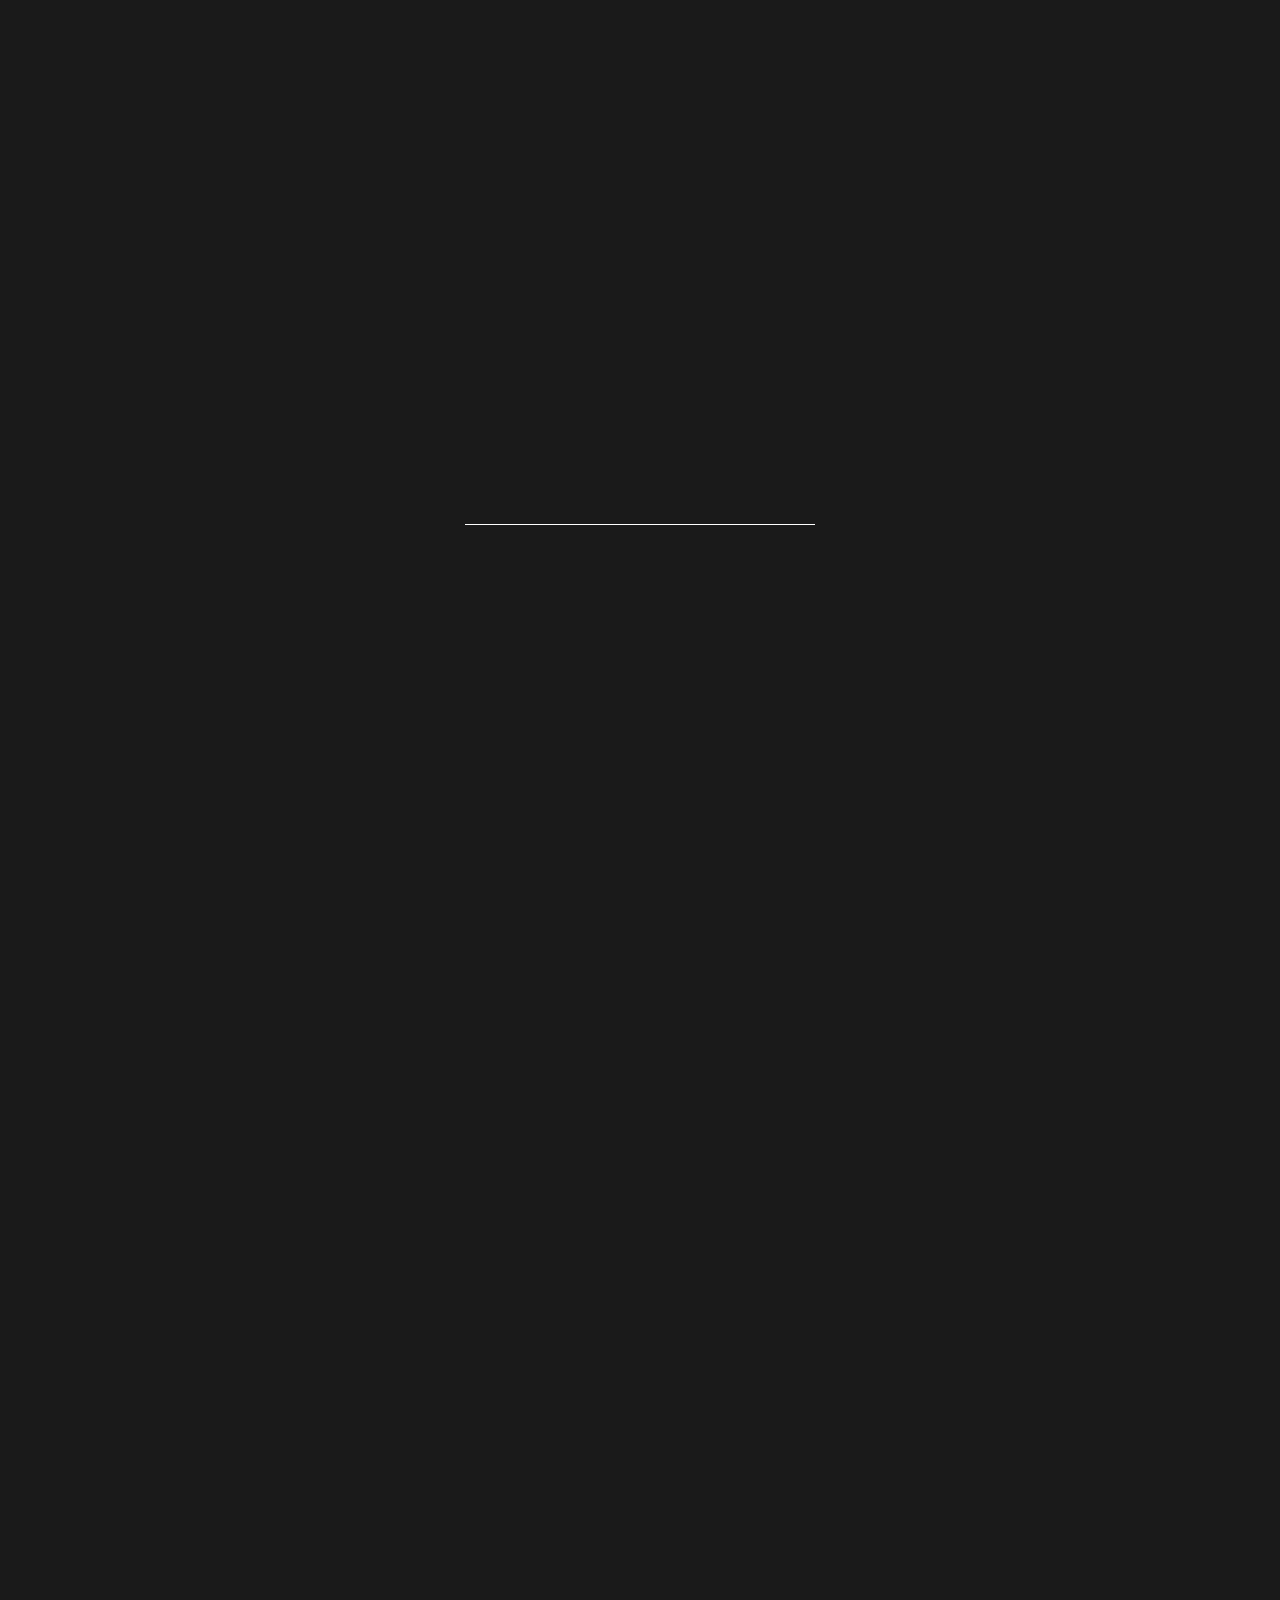
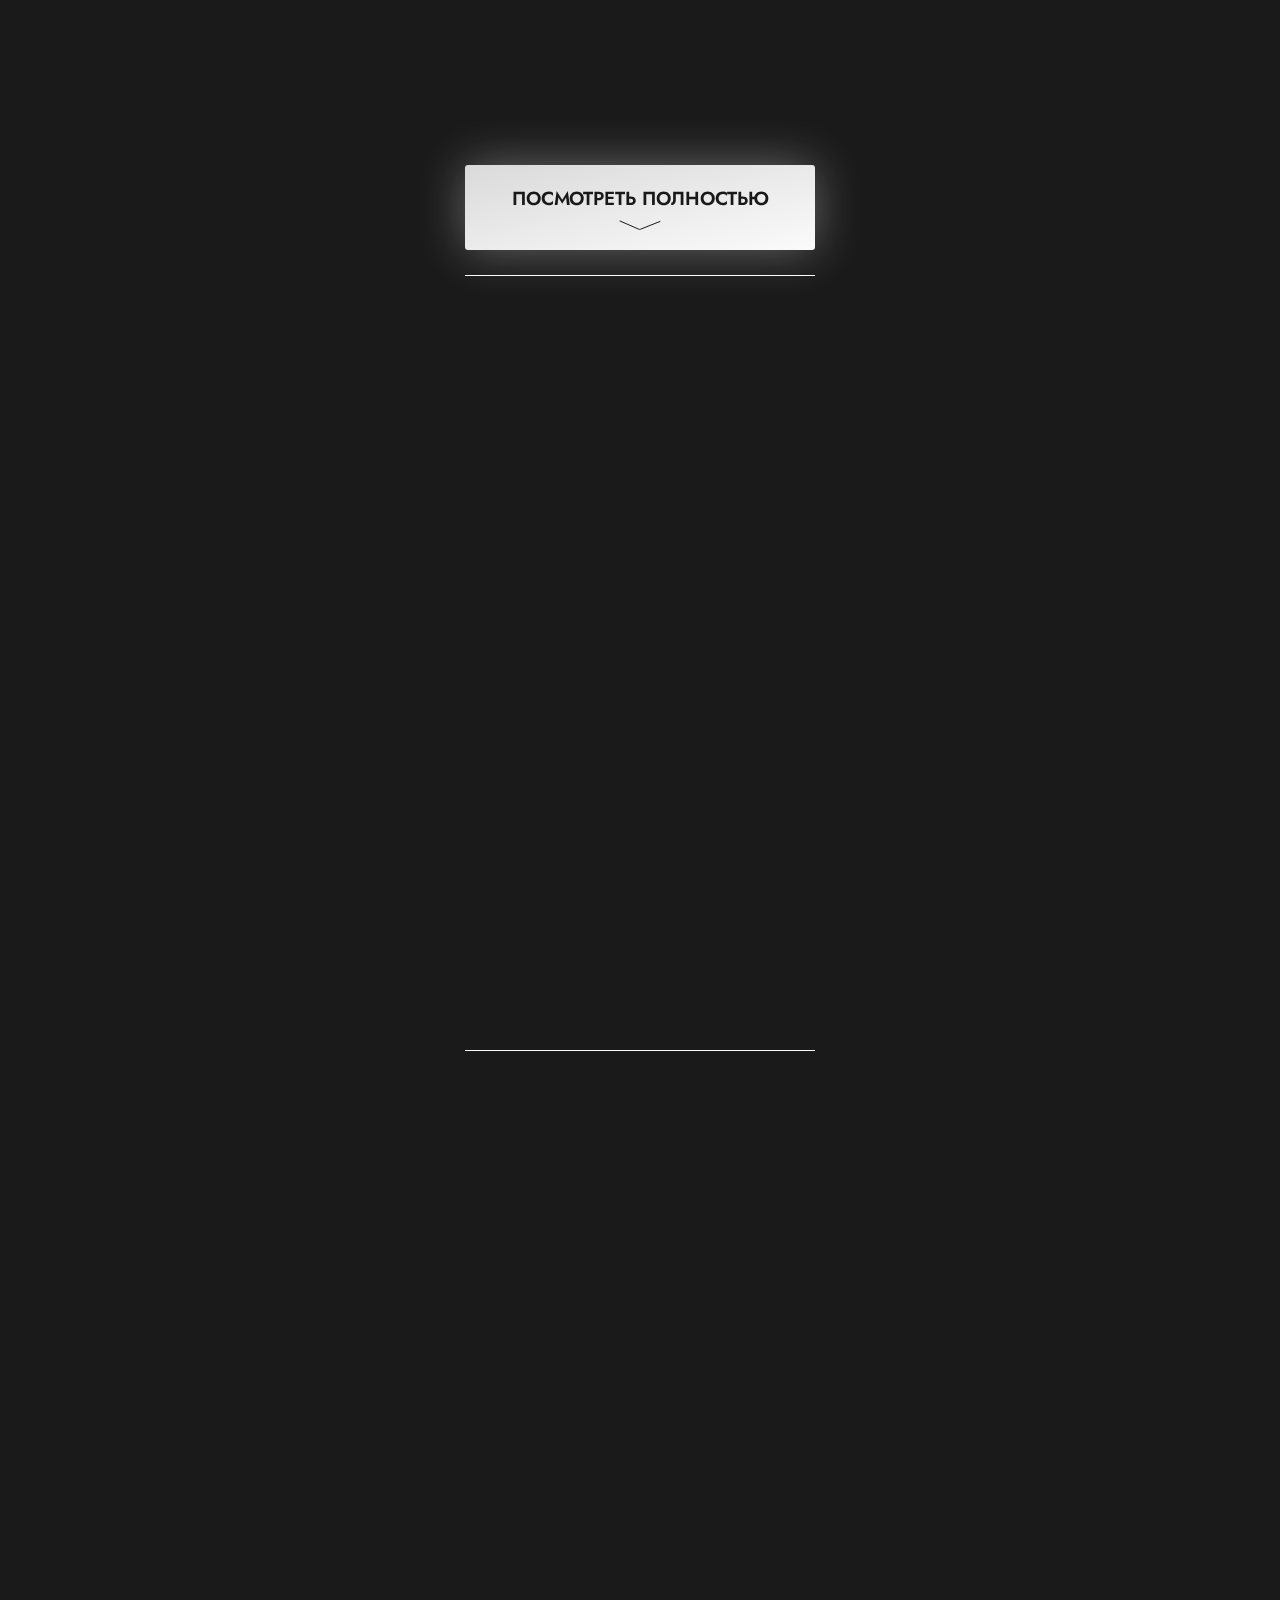
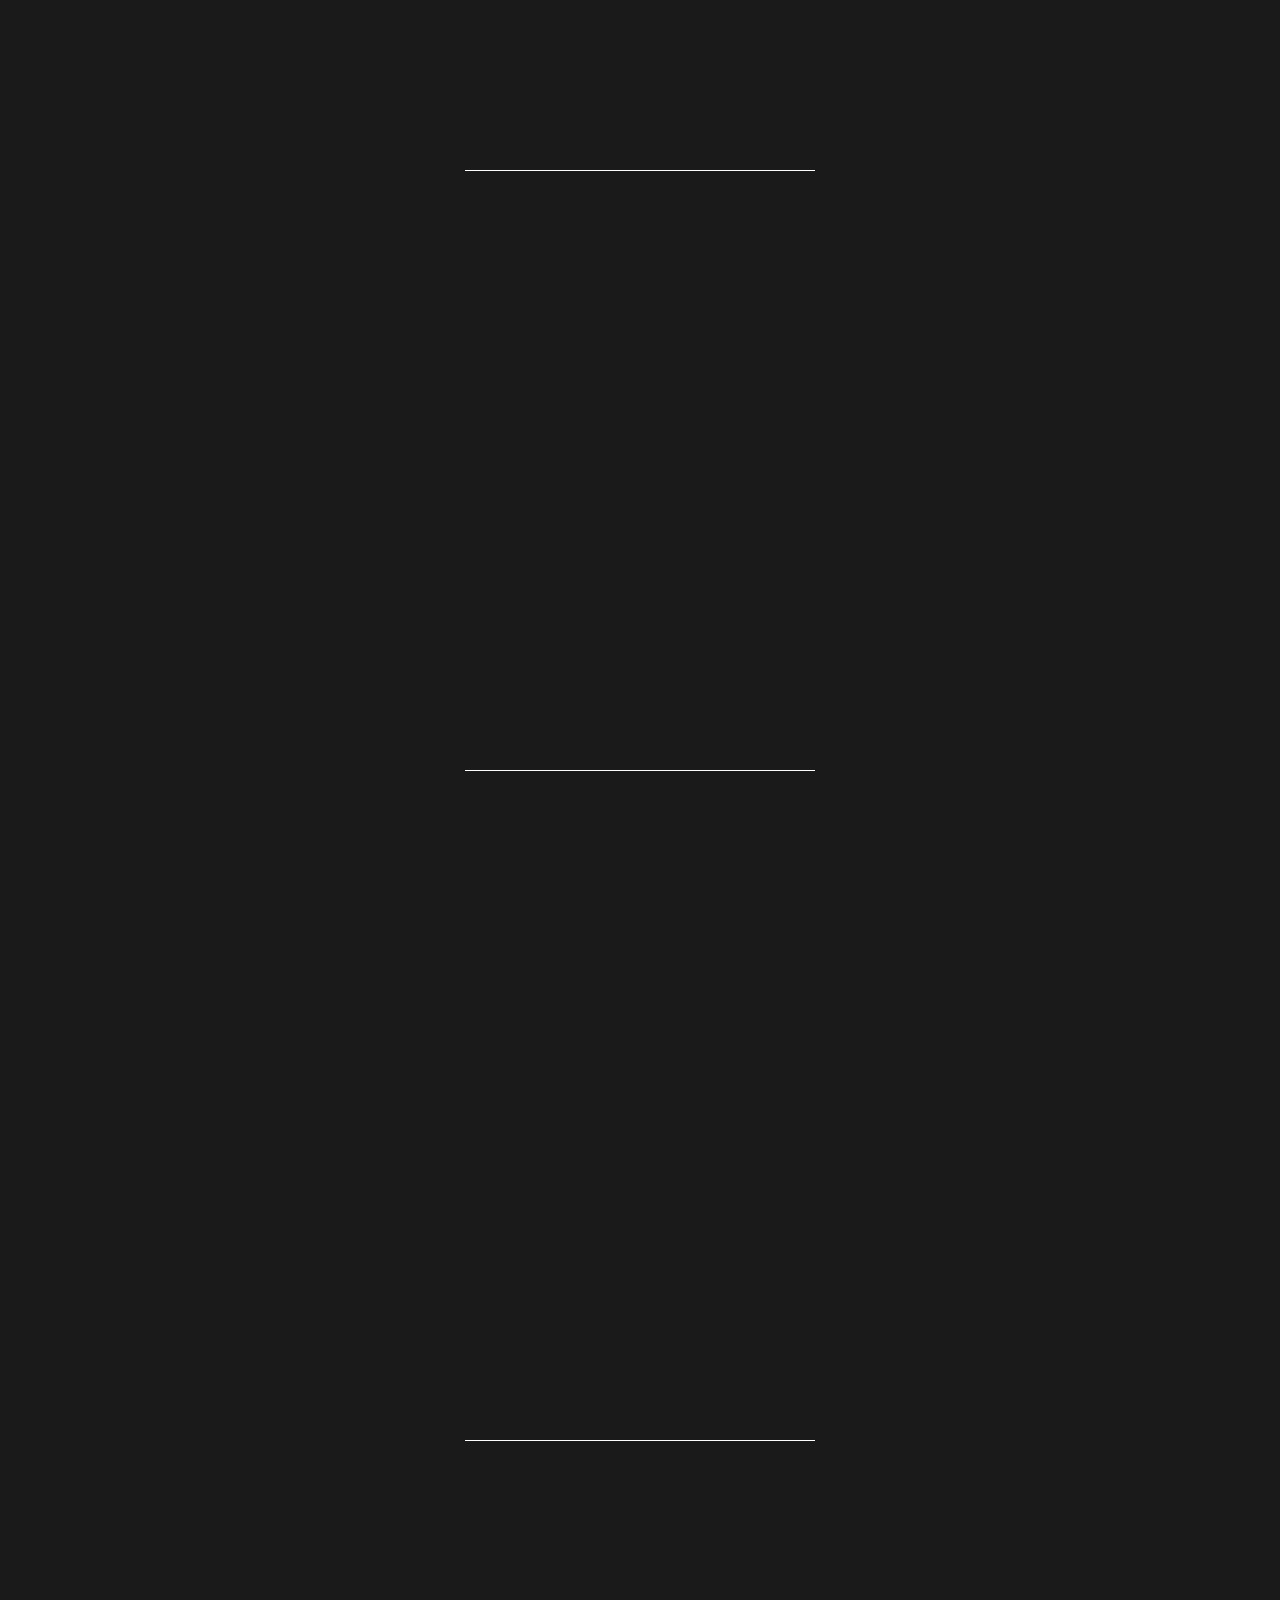
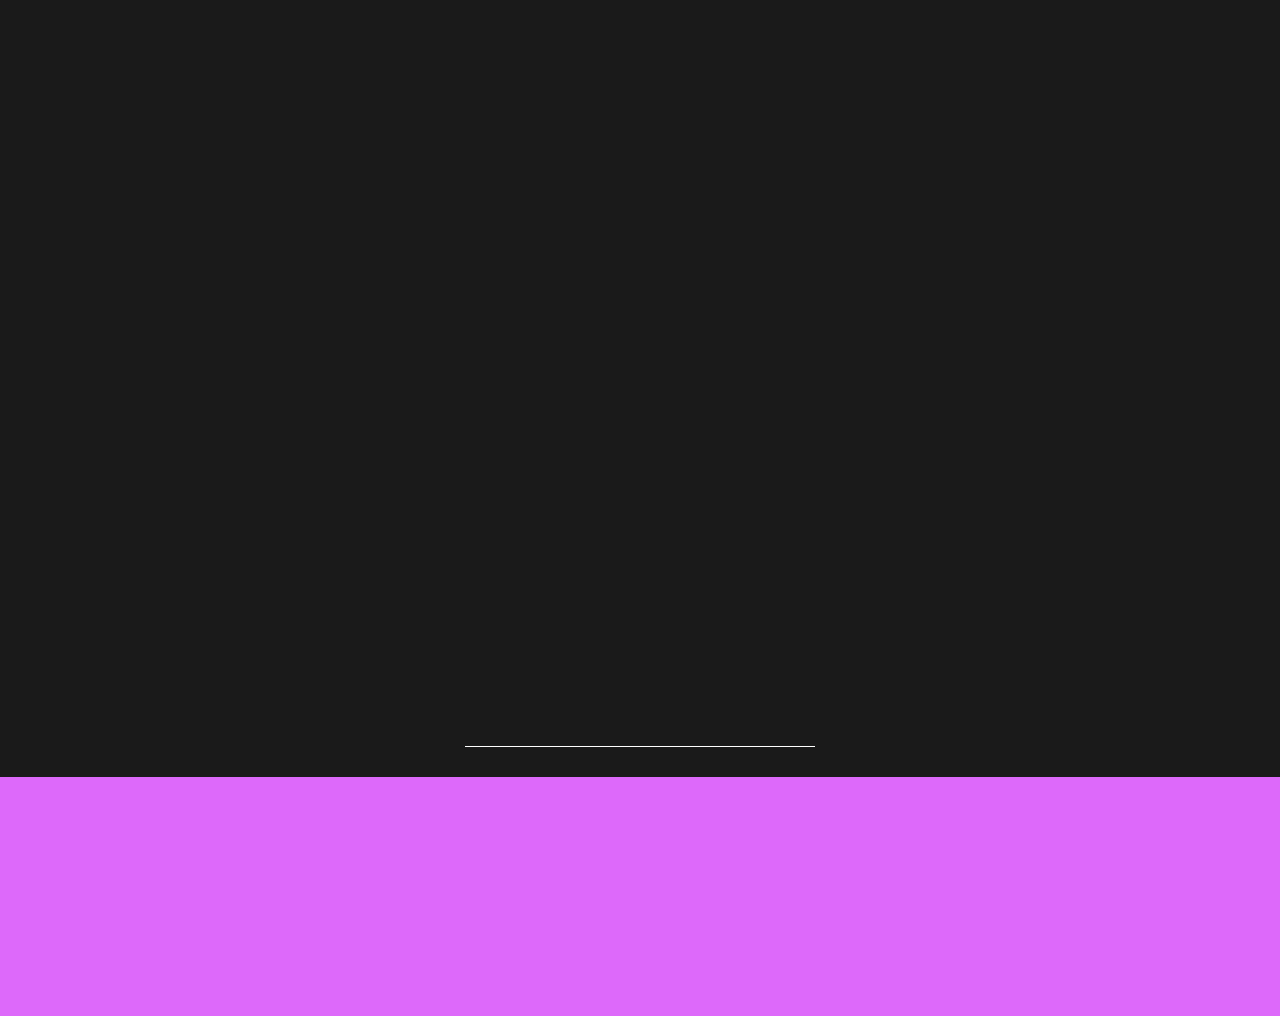
==== commit 7bd2c780: "save" ====
--- a/index.html
+++ b/index.html
@@ -208,7 +208,7 @@
         </section>
         <section class="program program-about">
             <div class="grad scroll">
-                <img src="img/talk.png" alt="" class="program__content--img ">
+                <img src="img/talk.jpg" alt="" class="program__content--img ">
             </div>
             <div class="container">
                 <div class="program__content non-line">
@@ -226,7 +226,7 @@
         </section>
         <section class="program">
             <div class="grad scroll">
-                <img src="img/vip.png" alt="" class="program__content--img ">
+                <img src="img/vip.jpg" alt="" class="program__content--img ">
             </div>
             <div class="container">
                 <div class="program__content non-line">
@@ -244,7 +244,7 @@
         </section>
         <section class="program">
             <div class="grad scroll">
-                <img src="img/practice.png" alt="" class="program__content--img ">
+                <img src="img/practice.jpg" alt="" class="program__content--img ">
             </div>
             <div class="container">
                 <div class="program__content non-line">
--- a/css/style.css
+++ b/css/style.css
@@ -1 +1,1034 @@
-.header::after,.video__content--btn.active img{-webkit-transform:rotate(180deg);-ms-transform:rotate(180deg)}.header::after,.header::before{content:'';position:absolute;height:150px;left:0}.header__content,.navbar__nav--burger,.video__content{-webkit-box-orient:vertical;-webkit-box-direction:normal}.navbar,.wrapper{background:#1a1a1a;width:100%}.modal,.wrapper{min-height:100vh}@font-face{font-family:Jost;src:url('../fonts/Jost-Light.ttf');font-weight:300}@font-face{font-family:Jost;src:url('../fonts/Jost-Regular.ttf');font-weight:400}@font-face{font-family:Zen;src:url('../fonts/ZenKakuGothicNew-Regular.ttf');font-weight:400}@font-face{font-family:Jost;src:url('../fonts/Jost-Medium.ttf');font-weight:500}@font-face{font-family:Jost;src:url('../fonts/Jost-SemiBold.ttf');font-weight:600}@font-face{font-family:Jost;src:url('../fonts/Jost-Bold.ttf');font-weight:700}@font-face{font-family:Jost;src:url('../fonts/Jost-Black.ttf');font-weight:900}*{margin:0;padding:0;-webkit-box-sizing:border-box;box-sizing:border-box;text-decoration:none;list-style:none;font-family:Jost;font-weight:400}html{scroll-behavior:smooth}.container{width:100%;max-width:380px;margin:0 auto;padding:0 15px}.navbar{padding:15px 0;position:fixed;left:0;top:0;z-index:100}.lang__content,.navbar__nav{width:100%;display:-webkit-box;display:-ms-flexbox;display:flex;-webkit-box-pack:justify;-ms-flex-pack:justify;justify-content:space-between;-webkit-box-align:center;-ms-flex-align:center;align-items:center}.navbar__nav--burger,.navbar__nav--logo{display:-webkit-box;display:-ms-flexbox}.navbar__nav--logo{display:flex;width:120px}.navbar__nav--logo img{width:100%;height:100%;-o-object-fit:contain;object-fit:contain}.navbar__nav--burger{width:30px;height:15.5px;display:flex;-ms-flex-direction:column;flex-direction:column;-webkit-box-pack:justify;-ms-flex-pack:justify;justify-content:space-between;cursor:pointer}.header::after,.header__content,.navbar__nav--burger span,.total__content{display:-webkit-box;display:-ms-flexbox}.header__content,.navbar__nav--burger span,.total__content,.video__content,.video__content--player{display:-webkit-box;display:-ms-flexbox;width:100%}.navbar__nav--burger.active span:last-of-type{width:10px;margin-left:10px;margin-right:10px}.navbar__nav--burger.active span:nth-of-type(2){width:20px;margin-left:5px;margin-right:5px}.navbar__nav--burger span{background:#fff;height:1px;display:flex;-webkit-transition:.2s;-o-transition:.2s;transition:.2s}.header{width:100%;margin-top:60px;background:url('../img/header-img.jpg') center center/cover no-repeat;position:relative}.header::after{top:0;width:100%;background:-webkit-gradient(linear,left top,left bottom,from(rgba(25,25,25,0)),to(#191919));background:-o-linear-gradient(top,rgba(25,25,25,0) 0,#191919 100%);background:linear-gradient(180deg,rgba(25,25,25,0) 0,#191919 100%);display:flex;transform:rotate(180deg)}.grad::after,.header::before{background:-webkit-gradient(linear,left top,left bottom,from(rgba(25,25,25,0)),to(#191919));background:-o-linear-gradient(top,rgba(25,25,25,0) 0,#191919 100%)}.header::before{bottom:0;width:100%;background:linear-gradient(180deg,rgba(25,25,25,0) 0,#191919 100%)}.header__content{height:400px;display:flex;-ms-flex-direction:column;flex-direction:column;-webkit-box-align:center;-ms-flex-align:center;align-items:center;-webkit-box-pack:end;-ms-flex-pack:end;justify-content:flex-end;position:relative;padding-bottom:15px}.header__content--logo{width:100%;max-width:320px;-o-object-fit:contain;object-fit:contain;-webkit-filter:drop-shadow(0px 0px 25px rgba(255,255,255,0.75));filter:drop-shadow(0px 0px 25px rgba(255, 255, 255, .75))}.header__content--info{text-align:center;color:#dd69fa;font-size:13px;text-transform:uppercase;text-shadow:0 0 10px #d555f5}.coach,.lang,.total{width:100%;margin-top:15px}.total{margin-top:unset}.total__content{display:flex;-webkit-box-pack:justify;-ms-flex-pack:justify;justify-content:space-between;border-top:1px solid #fff;border-bottom:1px solid #fff}.footer__content--social,.lang__content--item,.slider__btn,.total__content--item{display:-webkit-box;display:-ms-flexbox;-webkit-box-pack:center}.total__content--item{margin:14px 0;padding:0 17px;display:-webkit-box;display:-ms-flexbox;display:flex;-ms-flex-pack:center;-webkit-box-pack:center;justify-content:center;-webkit-box-align:center;-ms-flex-align:center;align-items:center}.total__content--item:nth-child(2){border-left:1px solid #fff;border-right:1px solid #fff}.total__content--item p{font-size:12px;text-transform:uppercase;color:#fff}.lang__content--item{width:100%;max-width:165px;display:-webkit-box;display:-ms-flexbox;display:flex;-ms-flex-pack:center;-webkit-box-pack:center;justify-content:center;-webkit-box-align:center;-ms-flex-align:center;align-items:center;border-radius:3px;border:1px solid #de59ff;padding:15px;color:#de59ff;font-size:13px;text-transform:uppercase}.action__content,.action__content--item{display:-webkit-box;display:-ms-flexbox;width:100%}.action__content,.program__content,.video__content{border-bottom:1px solid #fff}.lang__content--item.active{border:1px solid #feef63;color:#feef63}.action{width:100%;margin-top:25px;margin-bottom:30px}.action__content{display:flex;padding-bottom:25px}.action__content--item{display:flex;-webkit-box-pack:center;-ms-flex-pack:center;justify-content:center;-webkit-box-align:center;-ms-flex-align:center;align-items:center;text-align:center;font-weight:600;font-size:19px;color:#fff;padding:17px 0;border-radius:3px;background:-o-linear-gradient(359.33deg,#de59ff .58%,#b347ce 101.27%);background:linear-gradient(90.67deg,#de59ff .58%,#b347ce 101.27%);-webkit-box-shadow:0 0 48px rgba(213,85,245,.5);box-shadow:0 0 48px rgba(213,85,245,.5);-webkit-transition:.3s;-o-transition:.3s;transition:.3s}.video__content,.video__content--player{display:-webkit-box;display:-ms-flexbox}.coach__content,.footer__content,.video__content{-ms-flex-direction:column;-webkit-box-orient:vertical;-webkit-box-direction:normal}.action__content--item:hover{background:#feef63;-webkit-box-shadow:0 0 48px #feef63;box-shadow:0 0 48px #feef63;color:#000}.for,.gallery,.program,.video{width:100%}.video__content{display:flex;flex-direction:column;-webkit-box-align:center;-ms-flex-align:center;align-items:center;padding-bottom:25px}.video__content--player{display:flex;position:relative}.coach__content,.footer__content,.video__content--btn,.video__content--btn img{display:-webkit-box;display:-ms-flexbox}.video__content--item{height:350px}.video__content--player__preview{position:absolute;left:0;top:0;width:100%;height:350px;z-index:5;background:url('../img/video-preview.jpg') center center/cover no-repeat;cursor:pointer}@media (max-width:640px){.video__content--item,.video__content--player__preview{height:250px}}.video__content--title{font-weight:600;font-size:30px;color:#dd69fa;margin-top:25px;margin-bottom:5px;text-align:center}.video__content--info{font-size:15px;color:#fff;line-height:23px;font-weight:300}.video__content--info--last{height:0;overflow:hidden;margin-top:15px;-webkit-transition:.2s;-o-transition:.2s;transition:.2s}.video__content--info--last.active{height:138px}.grad::after,.grad::before{height:80px;z-index:10;left:0;width:100%;content:'';position:absolute}.video__content--btn{width:100%;display:flex;-webkit-box-pack:center;-ms-flex-pack:center;justify-content:center;-webkit-box-align:center;-ms-flex-align:center;align-items:center;background:-o-linear-gradient(102.12deg,#fff -13.8%,#d7d7d7 109.17%);background:linear-gradient(347.88deg,#fff -13.8%,#d7d7d7 109.17%);-webkit-box-shadow:0 0 48px rgba(219,219,219,.4);box-shadow:0 0 48px rgba(219,219,219,.4);border-radius:3px;cursor:pointer;padding:20px;margin-top:15px}.video__content--btn img{display:flex}.video__content--btn.active img{transform:rotate(180deg)}.coach__content,.footer__content{width:100%;display:flex;flex-direction:column;-webkit-box-align:center;-ms-flex-align:center;align-items:center}.coach__content--wrapper,.program__content{display:-webkit-box;display:-ms-flexbox;-webkit-box-orient:vertical;-webkit-box-direction:normal;width:100%}.coach__content--img{width:100%;-o-object-fit:contain;object-fit:contain}.coach__content--wrapper{display:-webkit-box;display:-ms-flexbox;display:flex;-ms-flex-direction:column;-webkit-box-orient:vertical;-webkit-box-direction:normal;flex-direction:column;margin-top:-100px}.grad,.program__content{display:-webkit-box;display:-ms-flexbox;-webkit-box-orient:vertical;-webkit-box-direction:normal;position:relative}.coach__content--subtitle{font-weight:600;font-size:25px;color:#fff;text-align:center}.coach__content--title{font-weight:600;font-size:30px;color:#dd69fa;text-align:center;line-height:30px}.coach__content--info{font-family:Zen;color:#fff;line-height:25px;font-size:15px;margin-top:10px}.program-about{padding-top:25px}.program-about .program__content{border:unset;padding-bottom:unset}.program__content{display:flex;-ms-flex-direction:column;flex-direction:column;-webkit-box-align:center;-ms-flex-align:center;align-items:center;padding-bottom:25px;z-index:15}.non-line{border:unset!important;padding-bottom:unset}.program__content--img{width:100%;height:300px;-o-object-fit:cover;object-fit:cover;margin-bottom:-20px;margin-top:2px}.grad{width:100%;display:flex;-ms-flex-direction:column;flex-direction:column}.grad::after,.program__content--count,.program__content--item{display:-webkit-box;display:-ms-flexbox}.grad::after{top:0;background:linear-gradient(180deg,rgba(25,25,25,0) 0,#191919 100%);display:flex;-webkit-transform:rotate(180deg);-ms-transform:rotate(180deg);transform:rotate(180deg)}.grad::before{bottom:0;background:-webkit-gradient(linear,left top,left bottom,from(rgba(25,25,25,0)),to(#191919));background:-o-linear-gradient(top,rgba(25,25,25,0) 0,#191919 100%);background:linear-gradient(180deg,rgba(25,25,25,0) 0,#191919 100%);margin-bottom:-25px}.program__content--info{font-size:15px;color:#fff;text-align:center}.program__content--info--left{text-align:unset;font-family:Zen;line-height:30px}.program__content--count{display:flex;-webkit-box-pack:center;-ms-flex-pack:center;justify-content:center;-webkit-box-align:center;-ms-flex-align:center;align-items:center;padding:5px 55px;border-top:1px solid #fff;border-bottom:1px solid #fff;text-transform:uppercase;font-size:15px;color:#dd69fa;margin:25px 0}.program__content--item{width:100%;display:flex;-webkit-box-pack:center;-ms-flex-pack:center;justify-content:center;-webkit-box-align:center;-ms-flex-align:center;align-items:center;padding-top:50px;padding-bottom:10px;height:120px;margin-bottom:15px;position:relative}.for__content,.for__content--wrapper,.molniya::before,.program__content--item img,.program__content--spoiler{display:-webkit-box;display:-ms-flexbox}.program__content--btn,.program__content--spoiler{-ms-flex-direction:column;-webkit-box-orient:vertical;-webkit-box-direction:normal;-ms-flex-direction:column;-webkit-box-orient:vertical;-webkit-box-direction:normal}.program__content--item img{position:absolute;left:0;top:0;width:100%;height:120px;-o-object-fit:contain;object-fit:contain;display:flex;-webkit-transform:scale(1.06);-ms-transform:scale(1.06);transform:scale(1.06)}.scale{-webkit-transform:scale(1.3)!important;-ms-transform:scale(1.3)!important;transform:scale(1.3)!important}.program__content--btn{margin-top:25px;flex-direction:column;row-gap:8px}.program__content--spoiler{overflow:hidden;-webkit-transition:.5s;-o-transition:.5s;transition:.5s;height:0;width:100%;display:flex;flex-direction:column;padding-top:15px;row-gap:15px}.program__content--spoiler.active{height:1650px}.program__content--btn span{color:#191919;font-weight:600;font-size:19px}.program__content--item--last{margin-bottom:unset}.program__content--item--last img{width:320px;left:15px}.program__content--item p{font-weight:500;font-size:15px;text-align:center}.program__content--item--dark p{color:#dd69fa}.program__content--item--light p{color:#feef63}.molniya{position:relative}.molniya::before{content:'';position:absolute;right:-15px;bottom:-5px;width:150px;height:10px;background:url('../img/molniya.svg') center center/contain no-repeat;display:flex}.for__content,.for__content--wrapper{width:100%;display:flex;-webkit-box-orient:vertical;-webkit-box-direction:normal;-ms-flex-direction:column;flex-direction:column}.for__content--wrapper--item,.for__content--wrapper--item span,.slider__wrapper--slide{display:-webkit-box;display:-ms-flexbox;width:100%}.for__content--wrapper--item{display:-webkit-box;display:-ms-flexbox;display:flex;-webkit-box-pack:justify;-ms-flex-pack:justify;justify-content:space-between;margin-bottom:25px;-webkit-box-align:center;-ms-flex-align:center;align-items:center}.for__content--wrapper--item span{display:-webkit-box;display:-ms-flexbox;display:flex;-webkit-box-pack:center;-ms-flex-pack:center;justify-content:center;-webkit-box-align:center;-ms-flex-align:center;align-items:center;text-align:center;padding:14px 17px;border-radius:3px;text-transform:uppercase;background:0 0;max-width:260px}.for__content--wrapper--item--right span{-webkit-box-shadow:0 0 20px rgba(213,85,245,.3);box-shadow:0 0 20px rgba(213,85,245,.3);border:1px solid #de59ff;color:#dd69fa}.for__content--wrapper--item--left span{-webkit-box-shadow:0 0 20px rgba(254,239,99,.3);box-shadow:0 0 20px rgba(254,239,99,.3);border:1px solid #feef63;color:#feef63}.gallery__content{width:100%;-webkit-box-orient:vertical;-webkit-box-direction:normal;-ms-flex-direction:column;flex-direction:column;-webkit-box-align:center;-ms-flex-align:center;align-items:center;padding-top:25px;border-top:1px solid #fff}.gallery__content--title{margin-bottom:20px;font-weight:600;color:#dd69fa;font-size:25px;text-align:center;text-transform:uppercase}.slider{width:100%;height:510px}.slider__wrapper{width:100%;height:100%}.slider__wrapper--slide{height:430px!important;display:-webkit-box;display:-ms-flexbox;display:flex}.footer__content--social,.slider__btn{display:-webkit-box;display:-ms-flexbox}.slider__wrapper--slide img{width:100%;height:100%;-o-object-fit:cover;object-fit:cover}.slider__btn{display:flex;top:unset!important;left:unset!important;right:unset!important;margin-top:unset!important;bottom:0;z-index:100!important;border:1px solid #dd69fa;border-radius:3px;-ms-flex-pack:center;-webkit-box-pack:center;justify-content:center;-webkit-box-align:center;-ms-flex-align:center;align-items:center;height:50px!important;width:165px!important}.swiper-pagination-bullet{width:5px!important;height:5px!important;opacity:.3}.swiper-pagination-bullet--active{background:#de59ff!important;opacity:1!important}.slider__btn::after{display:none!important}.slider__btn--prev{left:0!important}.slider__btn--next{right:0!important}.slider__pagination{bottom:55px!important}.footer{width:100%;background:#dd69fa;padding:30px 0}.footer__content--logo{margin-bottom:15px}.footer__content--info{font-size:10px;font-weight:500;margin-bottom:15px;text-transform:uppercase}.footer__content--social{width:100%;display:flex;-ms-flex-pack:center;-webkit-box-pack:center;justify-content:center;-webkit-box-align:center;-ms-flex-align:center;align-items:center;-webkit-column-gap:50px;-moz-column-gap:50px;column-gap:50px;margin-bottom:25px}.modal,.timer{display:-webkit-box;display:-ms-flexbox;-webkit-box-orient:vertical;-webkit-box-direction:normal;-webkit-box-pack:center}.footer__content--watermark{font-size:12px;color:#000}.modal{position:fixed;left:0;top:-100%;background:rgba(0,0,0,.651);width:100%;display:flex;-ms-flex-pack:center;-webkit-box-pack:center;justify-content:center;-webkit-box-align:center;-ms-flex-align:center;align-items:center;-ms-flex-direction:column;flex-direction:column;row-gap:25px;z-index:999!important;-webkit-transition:.2s;-o-transition:.2s;transition:.2s;-webkit-backdrop-filter:blur(10px);backdrop-filter:blur(10px)}.modal.active{top:0}body.active{overflow-y:hidden}.modal__link{font-size:24px;text-transform:uppercase;color:#fff}.timer{display:flex;-ms-flex-pack:center;-webkit-box-pack:center;justify-content:center;-webkit-box-align:center;-ms-flex-align:center;align-items:center;-ms-flex-direction:column;flex-direction:column}.timer::before{content:'';display:block;width:100%;height:1px;margin-bottom:25px;background:rgba(255,255,255,.521)}.timer__title{font-size:19px;line-height:27px;font-weight:600;color:#fff}.timer__items{display:-webkit-box;display:-ms-flexbox;display:flex;-webkit-box-pack:center;-ms-flex-pack:center;justify-content:center;-webkit-box-align:center;-ms-flex-align:center;align-items:center;font-size:41px;font-family:jb;color:#feef63;text-shadow:0 0 5px #feef63;position:relative;padding:10px 0;margin:15px 0 20px;width:100%}.timer__items::after,.timer__items::before{content:'';display:block;position:absolute;width:350px;height:1px;background:#fff;background:-o-linear-gradient(left,rgba(255,255,255,.08757006220456931) 0,#fff 50%,rgba(255,255,255,.18280815744266454) 100%);background:-webkit-gradient(linear,left top,right top,color-stop(0,rgba(255,255,255,.08757006220456931)),color-stop(50%,#fff),to(rgba(255,255,255,.18280815744266454)));background:linear-gradient(90deg,rgba(255,255,255,.08757006220456931) 0,#fff 50%,rgba(255,255,255,.18280815744266454) 100%)}.timer__items::after{top:0;left:0}.timer__items::before{bottom:0;left:0}.timer__item{position:relative;min-width:60px;margin-left:10px;margin-right:10px;text-align:center;font-weight:600}.timer__item::before{content:attr(data-title);display:block;position:absolute;left:50%;bottom:0;-webkit-transform:translateX(-50%);-ms-transform:translateX(-50%);transform:translateX(-50%);font-size:14px}.timer__item:not(:last-child)::after{content:':';position:absolute;right:-15px}+.header::after,
+.video__content--btn.active img {
+  -webkit-transform: rotate(180deg);
+  -ms-transform: rotate(180deg);
+}
+.header::after,
+.header::before {
+  content: "";
+  position: absolute;
+  height: 150px;
+  left: 0;
+}
+.header__content,
+.navbar__nav--burger,
+.video__content {
+  -webkit-box-orient: vertical;
+  -webkit-box-direction: normal;
+}
+.navbar,
+.wrapper {
+  background: #1a1a1a;
+  width: 100%;
+}
+.modal,
+.wrapper {
+  min-height: 100vh;
+}
+@font-face {
+  font-family: Jost;
+  src: url("../fonts/Jost-Light.ttf");
+  font-weight: 300;
+}
+@font-face {
+  font-family: Jost;
+  src: url("../fonts/Jost-Regular.ttf");
+  font-weight: 400;
+}
+@font-face {
+  font-family: Zen;
+  src: url("../fonts/ZenKakuGothicNew-Regular.ttf");
+  font-weight: 400;
+}
+@font-face {
+  font-family: Jost;
+  src: url("../fonts/Jost-Medium.ttf");
+  font-weight: 500;
+}
+@font-face {
+  font-family: Jost;
+  src: url("../fonts/Jost-SemiBold.ttf");
+  font-weight: 600;
+}
+@font-face {
+  font-family: Jost;
+  src: url("../fonts/Jost-Bold.ttf");
+  font-weight: 700;
+}
+@font-face {
+  font-family: Jost;
+  src: url("../fonts/Jost-Black.ttf");
+  font-weight: 900;
+}
+* {
+  margin: 0;
+  padding: 0;
+  -webkit-box-sizing: border-box;
+  box-sizing: border-box;
+  text-decoration: none;
+  list-style: none;
+  font-family: Jost;
+  font-weight: 400;
+}
+html {
+  scroll-behavior: smooth;
+}
+.container {
+  width: 100%;
+  max-width: 380px;
+  margin: 0 auto;
+  padding: 0 15px;
+}
+.navbar {
+  padding: 15px 0;
+  position: fixed;
+  left: 0;
+  top: 0;
+  z-index: 100;
+}
+.lang__content,
+.navbar__nav {
+  width: 100%;
+  display: -webkit-box;
+  display: -ms-flexbox;
+  display: flex;
+  -webkit-box-pack: justify;
+  -ms-flex-pack: justify;
+  justify-content: space-between;
+  -webkit-box-align: center;
+  -ms-flex-align: center;
+  align-items: center;
+}
+.navbar__nav--burger,
+.navbar__nav--logo {
+  display: -webkit-box;
+  display: -ms-flexbox;
+}
+.navbar__nav--logo {
+  display: flex;
+  width: 120px;
+}
+.navbar__nav--logo img {
+  width: 100%;
+  height: 100%;
+  -o-object-fit: contain;
+  object-fit: contain;
+}
+.navbar__nav--burger {
+  width: 30px;
+  height: 15.5px;
+  display: flex;
+  -ms-flex-direction: column;
+  flex-direction: column;
+  -webkit-box-pack: justify;
+  -ms-flex-pack: justify;
+  justify-content: space-between;
+  cursor: pointer;
+}
+.header::after,
+.header__content,
+.navbar__nav--burger span,
+.total__content {
+  display: -webkit-box;
+  display: -ms-flexbox;
+}
+.header__content,
+.navbar__nav--burger span,
+.total__content,
+.video__content,
+.video__content--player {
+  display: -webkit-box;
+  display: -ms-flexbox;
+  width: 100%;
+}
+.navbar__nav--burger.active span:last-of-type {
+  width: 10px;
+  margin-left: 10px;
+  margin-right: 10px;
+}
+.navbar__nav--burger.active span:nth-of-type(2) {
+  width: 20px;
+  margin-left: 5px;
+  margin-right: 5px;
+}
+.navbar__nav--burger span {
+  background: #fff;
+  height: 1px;
+  display: flex;
+  -webkit-transition: 0.2s;
+  -o-transition: 0.2s;
+  transition: 0.2s;
+}
+.header {
+  width: 100%;
+  margin-top: 60px;
+  background: url("../img/header-img.jpg") center center/cover no-repeat;
+  position: relative;
+}
+.header::after {
+  top: 0;
+  width: 100%;
+  background: -webkit-gradient(
+    linear,
+    left top,
+    left bottom,
+    from(rgba(25, 25, 25, 0)),
+    to(#191919)
+  );
+  background: -o-linear-gradient(top, rgba(25, 25, 25, 0) 0, #191919 100%);
+  background: linear-gradient(180deg, rgba(25, 25, 25, 0) 0, #191919 100%);
+  display: flex;
+  transform: rotate(180deg);
+}
+.grad::after,
+.header::before {
+  background: -webkit-gradient(
+    linear,
+    left top,
+    left bottom,
+    from(rgba(25, 25, 25, 0)),
+    to(#191919)
+  );
+  background: -o-linear-gradient(top, rgba(25, 25, 25, 0) 0, #191919 100%);
+}
+.header::before {
+  bottom: 0;
+  width: 100%;
+  background: linear-gradient(180deg, rgba(25, 25, 25, 0) 0, #191919 100%);
+}
+.header__content {
+  height: 400px;
+  display: flex;
+  -ms-flex-direction: column;
+  flex-direction: column;
+  -webkit-box-align: center;
+  -ms-flex-align: center;
+  align-items: center;
+  -webkit-box-pack: end;
+  -ms-flex-pack: end;
+  justify-content: flex-end;
+  position: relative;
+  padding-bottom: 15px;
+}
+.header__content--logo {
+  width: 100%;
+  max-width: 320px;
+  -o-object-fit: contain;
+  object-fit: contain;
+  -webkit-filter: drop-shadow(0px 0px 25px rgba(255, 255, 255, 0.75));
+  filter: drop-shadow(0px 0px 25px rgba(255, 255, 255, 0.75));
+}
+.header__content--info {
+  text-align: center;
+  color: #dd69fa;
+  font-size: 13px;
+  text-transform: uppercase;
+  text-shadow: 0 0 10px #d555f5;
+}
+.coach,
+.lang,
+.total {
+  width: 100%;
+  margin-top: 15px;
+}
+.total {
+  margin-top: unset;
+}
+.total__content {
+  display: flex;
+  -webkit-box-pack: justify;
+  -ms-flex-pack: justify;
+  justify-content: space-between;
+  border-top: 1px solid #fff;
+  border-bottom: 1px solid #fff;
+}
+.footer__content--social,
+.lang__content--item,
+.slider__btn,
+.total__content--item {
+  display: -webkit-box;
+  display: -ms-flexbox;
+  -webkit-box-pack: center;
+}
+.total__content--item {
+  margin: 14px 0;
+  padding: 0 17px;
+  display: -webkit-box;
+  display: -ms-flexbox;
+  display: flex;
+  -ms-flex-pack: center;
+  -webkit-box-pack: center;
+  justify-content: center;
+  -webkit-box-align: center;
+  -ms-flex-align: center;
+  align-items: center;
+}
+.total__content--item:nth-child(2) {
+  border-left: 1px solid #fff;
+  border-right: 1px solid #fff;
+}
+.total__content--item p {
+  font-size: 12px;
+  text-transform: uppercase;
+  color: #fff;
+}
+.lang__content--item {
+  width: 100%;
+  max-width: 165px;
+  display: -webkit-box;
+  display: -ms-flexbox;
+  display: flex;
+  -ms-flex-pack: center;
+  -webkit-box-pack: center;
+  justify-content: center;
+  -webkit-box-align: center;
+  -ms-flex-align: center;
+  align-items: center;
+  border-radius: 3px;
+  border: 1px solid #de59ff;
+  padding: 15px;
+  color: #de59ff;
+  font-size: 13px;
+  text-transform: uppercase;
+}
+.action__content,
+.action__content--item {
+  display: -webkit-box;
+  display: -ms-flexbox;
+  width: 100%;
+}
+.action__content,
+.program__content,
+.video__content {
+  border-bottom: 1px solid #fff;
+}
+.lang__content--item.active {
+  border: 1px solid #feef63;
+  color: #feef63;
+}
+.action {
+  width: 100%;
+  margin-top: 25px;
+  margin-bottom: 30px;
+}
+.action__content {
+  display: flex;
+  padding-bottom: 25px;
+}
+.action__content--item {
+  display: flex;
+  -webkit-box-pack: center;
+  -ms-flex-pack: center;
+  justify-content: center;
+  -webkit-box-align: center;
+  -ms-flex-align: center;
+  align-items: center;
+  text-align: center;
+  font-weight: 600;
+  font-size: 19px;
+  color: #fff;
+  padding: 17px 0;
+  border-radius: 3px;
+  background: -o-linear-gradient(359.33deg, #de59ff 0.58%, #b347ce 101.27%);
+  background: linear-gradient(90.67deg, #de59ff 0.58%, #b347ce 101.27%);
+  -webkit-box-shadow: 0 0 48px rgba(213, 85, 245, 0.5);
+  box-shadow: 0 0 48px rgba(213, 85, 245, 0.5);
+  -webkit-transition: 0.3s;
+  -o-transition: 0.3s;
+  transition: 0.3s;
+}
+.video__content,
+.video__content--player {
+  display: -webkit-box;
+  display: -ms-flexbox;
+}
+.coach__content,
+.footer__content,
+.video__content {
+  -ms-flex-direction: column;
+  -webkit-box-orient: vertical;
+  -webkit-box-direction: normal;
+}
+.action__content--item:hover {
+  background: #feef63;
+  -webkit-box-shadow: 0 0 48px #feef63;
+  box-shadow: 0 0 48px #feef63;
+  color: #000;
+}
+.for,
+.gallery,
+.program,
+.video {
+  width: 100%;
+}
+.video__content {
+  display: flex;
+  flex-direction: column;
+  -webkit-box-align: center;
+  -ms-flex-align: center;
+  align-items: center;
+  padding-bottom: 25px;
+}
+.video__content--player {
+  display: flex;
+  position: relative;
+}
+.coach__content,
+.footer__content,
+.video__content--btn,
+.video__content--btn img {
+  display: -webkit-box;
+  display: -ms-flexbox;
+}
+.video__content--item {
+  height: 350px;
+}
+.video__content--player__preview {
+  position: absolute;
+  left: 0;
+  top: 0;
+  width: 100%;
+  height: 350px;
+  z-index: 5;
+  background: url("../img/video-preview.jpg") center center/cover no-repeat;
+  cursor: pointer;
+}
+@media (max-width: 640px) {
+  .video__content--item,
+  .video__content--player__preview {
+    height: 250px;
+  }
+}
+.video__content--title {
+  font-weight: 600;
+  font-size: 30px;
+  color: #dd69fa;
+  margin-top: 25px;
+  margin-bottom: 5px;
+  text-align: center;
+}
+.video__content--info {
+  font-size: 15px;
+  color: #fff;
+  line-height: 23px;
+  font-weight: 300;
+}
+.video__content--info--last {
+  height: 0;
+  overflow: hidden;
+  margin-top: 15px;
+  -webkit-transition: 0.2s;
+  -o-transition: 0.2s;
+  transition: 0.2s;
+}
+.video__content--info--last.active {
+  height: 138px;
+}
+.grad::after,
+.grad::before {
+  height: 80px;
+  z-index: 10;
+  left: 0;
+  width: 100%;
+  content: "";
+  position: absolute;
+}
+.video__content--btn {
+  width: 100%;
+  display: flex;
+  -webkit-box-pack: center;
+  -ms-flex-pack: center;
+  justify-content: center;
+  -webkit-box-align: center;
+  -ms-flex-align: center;
+  align-items: center;
+  background: -o-linear-gradient(102.12deg, #fff -13.8%, #d7d7d7 109.17%);
+  background: linear-gradient(347.88deg, #fff -13.8%, #d7d7d7 109.17%);
+  -webkit-box-shadow: 0 0 48px rgba(219, 219, 219, 0.4);
+  box-shadow: 0 0 48px rgba(219, 219, 219, 0.4);
+  border-radius: 3px;
+  cursor: pointer;
+  padding: 20px;
+  margin-top: 15px;
+}
+.video__content--btn img {
+  display: flex;
+}
+.video__content--btn.active img {
+  transform: rotate(180deg);
+}
+.coach__content,
+.footer__content {
+  width: 100%;
+  display: flex;
+  flex-direction: column;
+  -webkit-box-align: center;
+  -ms-flex-align: center;
+  align-items: center;
+}
+.coach__content--wrapper,
+.program__content {
+  display: -webkit-box;
+  display: -ms-flexbox;
+  -webkit-box-orient: vertical;
+  -webkit-box-direction: normal;
+  width: 100%;
+}
+.coach__content--img {
+  width: 100%;
+  -o-object-fit: contain;
+  object-fit: contain;
+}
+.coach__content--wrapper {
+  display: -webkit-box;
+  display: -ms-flexbox;
+  display: flex;
+  -ms-flex-direction: column;
+  -webkit-box-orient: vertical;
+  -webkit-box-direction: normal;
+  flex-direction: column;
+  margin-top: -100px;
+}
+.grad,
+.program__content {
+  display: -webkit-box;
+  display: -ms-flexbox;
+  -webkit-box-orient: vertical;
+  -webkit-box-direction: normal;
+  position: relative;
+}
+.coach__content--subtitle {
+  font-weight: 600;
+  font-size: 25px;
+  color: #fff;
+  text-align: center;
+}
+.coach__content--title {
+  font-weight: 600;
+  font-size: 30px;
+  color: #dd69fa;
+  text-align: center;
+  line-height: 30px;
+}
+.coach__content--info {
+  font-family: Zen;
+  color: #fff;
+  line-height: 25px;
+  font-size: 15px;
+  margin-top: 10px;
+}
+.program-about {
+  padding-top: 25px;
+}
+.program-about .program__content {
+  border: unset;
+  padding-bottom: unset;
+}
+.program__content {
+  display: flex;
+  -ms-flex-direction: column;
+  flex-direction: column;
+  -webkit-box-align: center;
+  -ms-flex-align: center;
+  align-items: center;
+  padding-bottom: 25px;
+  z-index: 15;
+}
+.non-line {
+  border: unset !important;
+  padding-bottom: unset;
+}
+.program__content--img {
+  width: 100%;
+  height: 300px;
+  -o-object-fit: cover;
+  object-fit: cover;
+  margin-bottom: -20px;
+  margin-top: 2px;
+}
+.grad {
+  width: 100%;
+  display: flex;
+  -ms-flex-direction: column;
+  flex-direction: column;
+}
+.grad::after,
+.program__content--count,
+.program__content--item {
+  display: -webkit-box;
+  display: -ms-flexbox;
+}
+.grad::after {
+  top: 0;
+  background: linear-gradient(180deg, rgba(25, 25, 25, 0) 0, #191919 100%);
+  display: flex;
+  -webkit-transform: rotate(180deg);
+  -ms-transform: rotate(180deg);
+  transform: rotate(180deg);
+}
+.grad::before {
+  bottom: 0;
+  background: -webkit-gradient(
+    linear,
+    left top,
+    left bottom,
+    from(rgba(25, 25, 25, 0)),
+    to(#191919)
+  );
+  background: -o-linear-gradient(top, rgba(25, 25, 25, 0) 0, #191919 100%);
+  background: linear-gradient(180deg, rgba(25, 25, 25, 0) 0, #191919 100%);
+  margin-bottom: -25px;
+}
+.program__content--info {
+  font-size: 15px;
+  color: #fff;
+  text-align: center;
+}
+.program__content--info--left {
+  text-align: unset;
+  font-family: Zen;
+  line-height: 30px;
+}
+.program__content--count {
+  display: flex;
+  -webkit-box-pack: center;
+  -ms-flex-pack: center;
+  justify-content: center;
+  -webkit-box-align: center;
+  -ms-flex-align: center;
+  align-items: center;
+  padding: 5px 55px;
+  border-top: 1px solid #fff;
+  border-bottom: 1px solid #fff;
+  text-transform: uppercase;
+  font-size: 15px;
+  color: #dd69fa;
+  margin: 25px 0;
+}
+.program__content--item {
+  width: 100%;
+  display: flex;
+  -webkit-box-pack: center;
+  -ms-flex-pack: center;
+  justify-content: center;
+  -webkit-box-align: center;
+  -ms-flex-align: center;
+  align-items: center;
+  padding-top: 50px;
+  padding-bottom: 10px;
+  height: 120px;
+  margin-bottom: 15px;
+  position: relative;
+}
+.for__content,
+.for__content--wrapper,
+.molniya::before,
+.program__content--item img,
+.program__content--spoiler {
+  display: -webkit-box;
+  display: -ms-flexbox;
+}
+.program__content--btn,
+.program__content--spoiler {
+  -ms-flex-direction: column;
+  -webkit-box-orient: vertical;
+  -webkit-box-direction: normal;
+  -ms-flex-direction: column;
+  -webkit-box-orient: vertical;
+  -webkit-box-direction: normal;
+}
+.program__content--item img {
+  position: absolute;
+  left: 0;
+  top: 0;
+  width: 100%;
+  height: 120px;
+  -o-object-fit: contain;
+  object-fit: contain;
+  display: flex;
+  -webkit-transform: scale(1.06);
+  -ms-transform: scale(1.06);
+  transform: scale(1.06);
+}
+.scale {
+  -webkit-transform: scale(1.3) !important;
+  -ms-transform: scale(1.3) !important;
+  transform: scale(1.3) !important;
+}
+.program__content--btn {
+  margin-top: 25px;
+  flex-direction: column;
+  row-gap: 8px;
+}
+.program__content--spoiler {
+  overflow: hidden;
+  -webkit-transition: 0.5s;
+  -o-transition: 0.5s;
+  transition: 0.5s;
+  height: 0;
+  width: 100%;
+  display: flex;
+  flex-direction: column;
+  padding-top: 15px;
+  row-gap: 15px;
+}
+.program__content--spoiler.active {
+  height: 1650px;
+}
+.program__content--btn span {
+  color: #191919;
+  font-weight: 600;
+  font-size: 19px;
+}
+.program__content--item--last {
+  margin-bottom: unset;
+}
+.program__content--item--last img {
+  width: 320px;
+  left: 15px;
+}
+.program__content--item p {
+  font-weight: 500;
+  font-size: 15px;
+  text-align: center;
+}
+.program__content--item--dark p {
+  color: #dd69fa;
+}
+.program__content--item--light p {
+  color: #feef63;
+}
+.molniya {
+  position: relative;
+}
+.molniya::before {
+  content: "";
+  position: absolute;
+  right: -15px;
+  bottom: -5px;
+  width: 150px;
+  height: 10px;
+  background: url("../img/molniya.svg") center center/contain no-repeat;
+  display: flex;
+}
+.for__content,
+.for__content--wrapper {
+  width: 100%;
+  display: flex;
+  -webkit-box-orient: vertical;
+  -webkit-box-direction: normal;
+  -ms-flex-direction: column;
+  flex-direction: column;
+}
+.for__content--wrapper--item,
+.for__content--wrapper--item span,
+.slider__wrapper--slide {
+  display: -webkit-box;
+  display: -ms-flexbox;
+  width: 100%;
+}
+.for__content--wrapper--item {
+  display: -webkit-box;
+  display: -ms-flexbox;
+  display: flex;
+  -webkit-box-pack: justify;
+  -ms-flex-pack: justify;
+  justify-content: space-between;
+  margin-bottom: 25px;
+  -webkit-box-align: center;
+  -ms-flex-align: center;
+  align-items: center;
+}
+.for__content--wrapper--item span {
+  display: -webkit-box;
+  display: -ms-flexbox;
+  display: flex;
+  -webkit-box-pack: center;
+  -ms-flex-pack: center;
+  justify-content: center;
+  -webkit-box-align: center;
+  -ms-flex-align: center;
+  align-items: center;
+  text-align: center;
+  padding: 14px 17px;
+  border-radius: 3px;
+  text-transform: uppercase;
+  background: 0 0;
+  max-width: 260px;
+}
+.for__content--wrapper--item--right span {
+  -webkit-box-shadow: 0 0 20px rgba(213, 85, 245, 0.3);
+  box-shadow: 0 0 20px rgba(213, 85, 245, 0.3);
+  border: 1px solid #de59ff;
+  color: #dd69fa;
+}
+.for__content--wrapper--item--left span {
+  -webkit-box-shadow: 0 0 20px rgba(254, 239, 99, 0.3);
+  box-shadow: 0 0 20px rgba(254, 239, 99, 0.3);
+  border: 1px solid #feef63;
+  color: #feef63;
+}
+.gallery__content {
+  width: 100%;
+  -webkit-box-orient: vertical;
+  -webkit-box-direction: normal;
+  -ms-flex-direction: column;
+  flex-direction: column;
+  -webkit-box-align: center;
+  -ms-flex-align: center;
+  align-items: center;
+  padding-top: 25px;
+  border-top: 1px solid #fff;
+}
+.gallery__content--title {
+  margin-bottom: 20px;
+  font-weight: 600;
+  color: #dd69fa;
+  font-size: 25px;
+  text-align: center;
+  text-transform: uppercase;
+}
+.slider {
+  width: 100%;
+  height: 510px;
+}
+.slider__wrapper {
+  width: 100%;
+  height: 100%;
+}
+.slider__wrapper--slide {
+  height: 430px !important;
+  display: -webkit-box;
+  display: -ms-flexbox;
+  display: flex;
+}
+.footer__content--social,
+.slider__btn {
+  display: -webkit-box;
+  display: -ms-flexbox;
+}
+.slider__wrapper--slide img {
+  width: 100%;
+  height: 100%;
+  -o-object-fit: cover;
+  object-fit: cover;
+}
+.slider__btn {
+  display: flex;
+  top: unset !important;
+  left: unset !important;
+  right: unset !important;
+  margin-top: unset !important;
+  bottom: 0;
+  z-index: 100 !important;
+  border: 1px solid #dd69fa;
+  border-radius: 3px;
+  -ms-flex-pack: center;
+  -webkit-box-pack: center;
+  justify-content: center;
+  -webkit-box-align: center;
+  -ms-flex-align: center;
+  align-items: center;
+  height: 50px !important;
+  width: 165px !important;
+}
+.swiper-pagination-bullet {
+  width: 5px !important;
+  height: 5px !important;
+  opacity: 0.3;
+}
+.swiper-pagination-bullet--active {
+  background: #de59ff !important;
+  opacity: 1 !important;
+}
+.slider__btn::after {
+  display: none !important;
+}
+.slider__btn--prev {
+  left: 0 !important;
+}
+.slider__btn--next {
+  right: 0 !important;
+}
+.slider__pagination {
+  bottom: 55px !important;
+}
+.footer {
+  width: 100%;
+  background: #dd69fa;
+  padding: 30px 0;
+}
+.footer__content--logo {
+  margin-bottom: 15px;
+}
+.footer__content--info {
+  font-size: 10px;
+  font-weight: 500;
+  margin-bottom: 15px;
+  text-transform: uppercase;
+}
+.footer__content--social {
+  width: 100%;
+  display: flex;
+  -ms-flex-pack: center;
+  -webkit-box-pack: center;
+  justify-content: center;
+  -webkit-box-align: center;
+  -ms-flex-align: center;
+  align-items: center;
+  -webkit-column-gap: 50px;
+  -moz-column-gap: 50px;
+  column-gap: 50px;
+  margin-bottom: 25px;
+}
+.modal,
+.timer {
+  display: -webkit-box;
+  display: -ms-flexbox;
+  -webkit-box-orient: vertical;
+  -webkit-box-direction: normal;
+  -webkit-box-pack: center;
+}
+.footer__content--watermark {
+  font-size: 12px;
+  color: #000;
+}
+.modal {
+  position: fixed;
+  left: 0;
+  top: -150%;
+  background: rgba(0, 0, 0, 0.651);
+  width: 100%;
+  display: flex;
+  -ms-flex-pack: center;
+  -webkit-box-pack: center;
+  justify-content: center;
+  -webkit-box-align: center;
+  -ms-flex-align: center;
+  align-items: center;
+  -ms-flex-direction: column;
+  flex-direction: column;
+  row-gap: 25px;
+  z-index: 999 !important;
+  -webkit-transition: 0.2s;
+  -o-transition: 0.2s;
+  transition: 0.2s;
+  -webkit-backdrop-filter: blur(10px);
+  backdrop-filter: blur(10px);
+}
+.modal.active {
+  top: 0;
+}
+body.active {
+  overflow-y: hidden;
+}
+.modal__link {
+  font-size: 24px;
+  text-transform: uppercase;
+  color: #fff;
+}
+.timer {
+  display: flex;
+  -ms-flex-pack: center;
+  -webkit-box-pack: center;
+  justify-content: center;
+  -webkit-box-align: center;
+  -ms-flex-align: center;
+  align-items: center;
+  -ms-flex-direction: column;
+  flex-direction: column;
+}
+.timer::before {
+  content: "";
+  display: block;
+  width: 100%;
+  height: 1px;
+  margin-bottom: 25px;
+  background: rgba(255, 255, 255, 0.521);
+}
+.timer__title {
+  font-size: 19px;
+  line-height: 27px;
+  font-weight: 600;
+  color: #fff;
+}
+.timer__items {
+  display: -webkit-box;
+  display: -ms-flexbox;
+  display: flex;
+  -webkit-box-pack: center;
+  -ms-flex-pack: center;
+  justify-content: center;
+  -webkit-box-align: center;
+  -ms-flex-align: center;
+  align-items: center;
+  font-size: 41px;
+  font-family: jb;
+  color: #feef63;
+  text-shadow: 0 0 5px #feef63;
+  position: relative;
+  padding: 10px 0;
+  margin: 15px 0 20px;
+  width: 100%;
+}
+.timer__items::after,
+.timer__items::before {
+  content: "";
+  display: block;
+  position: absolute;
+  width: 350px;
+  height: 1px;
+  background: #fff;
+  background: -o-linear-gradient(
+    left,
+    rgba(255, 255, 255, 0.08757006220456931) 0,
+    #fff 50%,
+    rgba(255, 255, 255, 0.18280815744266454) 100%
+  );
+  background: -webkit-gradient(
+    linear,
+    left top,
+    right top,
+    color-stop(0, rgba(255, 255, 255, 0.08757006220456931)),
+    color-stop(50%, #fff),
+    to(rgba(255, 255, 255, 0.18280815744266454))
+  );
+  background: linear-gradient(
+    90deg,
+    rgba(255, 255, 255, 0.08757006220456931) 0,
+    #fff 50%,
+    rgba(255, 255, 255, 0.18280815744266454) 100%
+  );
+}
+.timer__items::after {
+  top: 0;
+  left: 0;
+}
+.timer__items::before {
+  bottom: 0;
+  left: 0;
+}
+.timer__item {
+  position: relative;
+  min-width: 60px;
+  margin-left: 10px;
+  margin-right: 10px;
+  text-align: center;
+  font-weight: 600;
+}
+.timer__item::before {
+  content: attr(data-title);
+  display: block;
+  position: absolute;
+  left: 50%;
+  bottom: 0;
+  -webkit-transform: translateX(-50%);
+  -ms-transform: translateX(-50%);
+  transform: translateX(-50%);
+  font-size: 14px;
+}
+.timer__item:not(:last-child)::after {
+  content: ":";
+  position: absolute;
+  right: -15px;
+}
